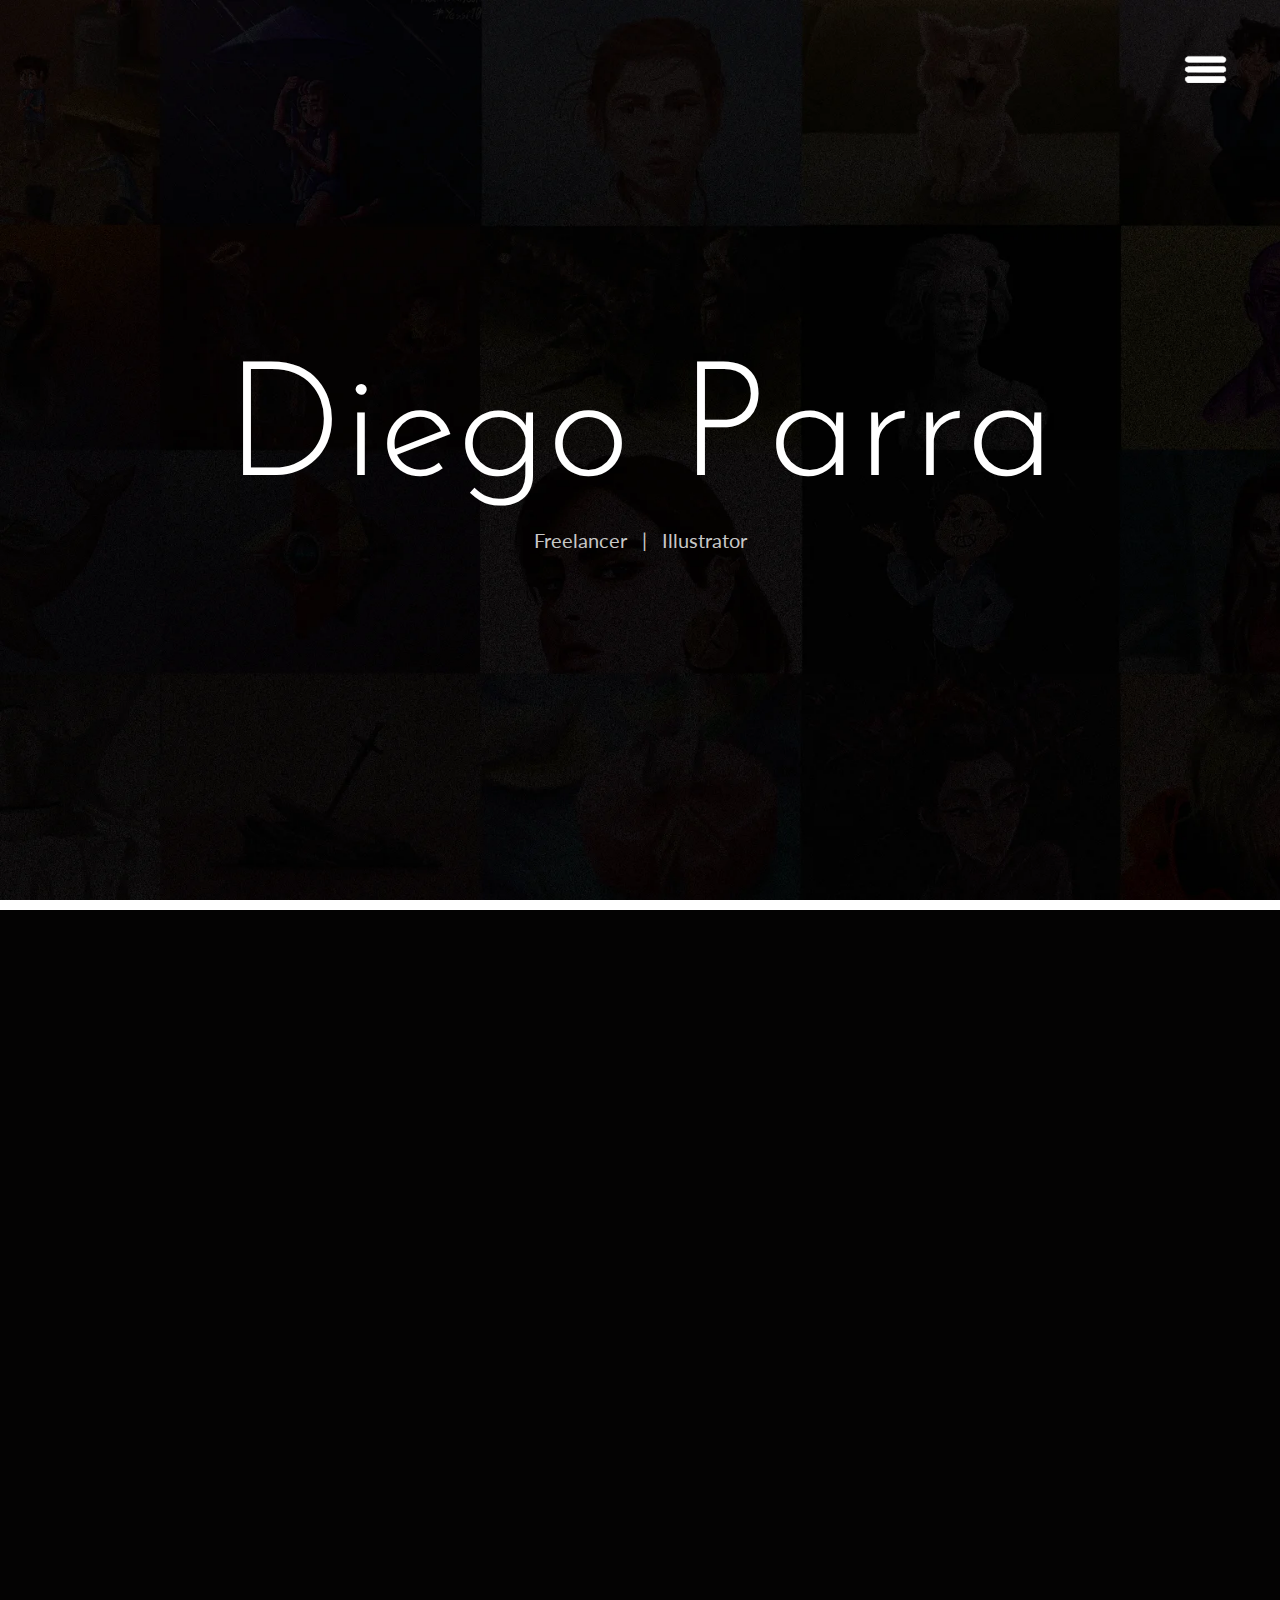
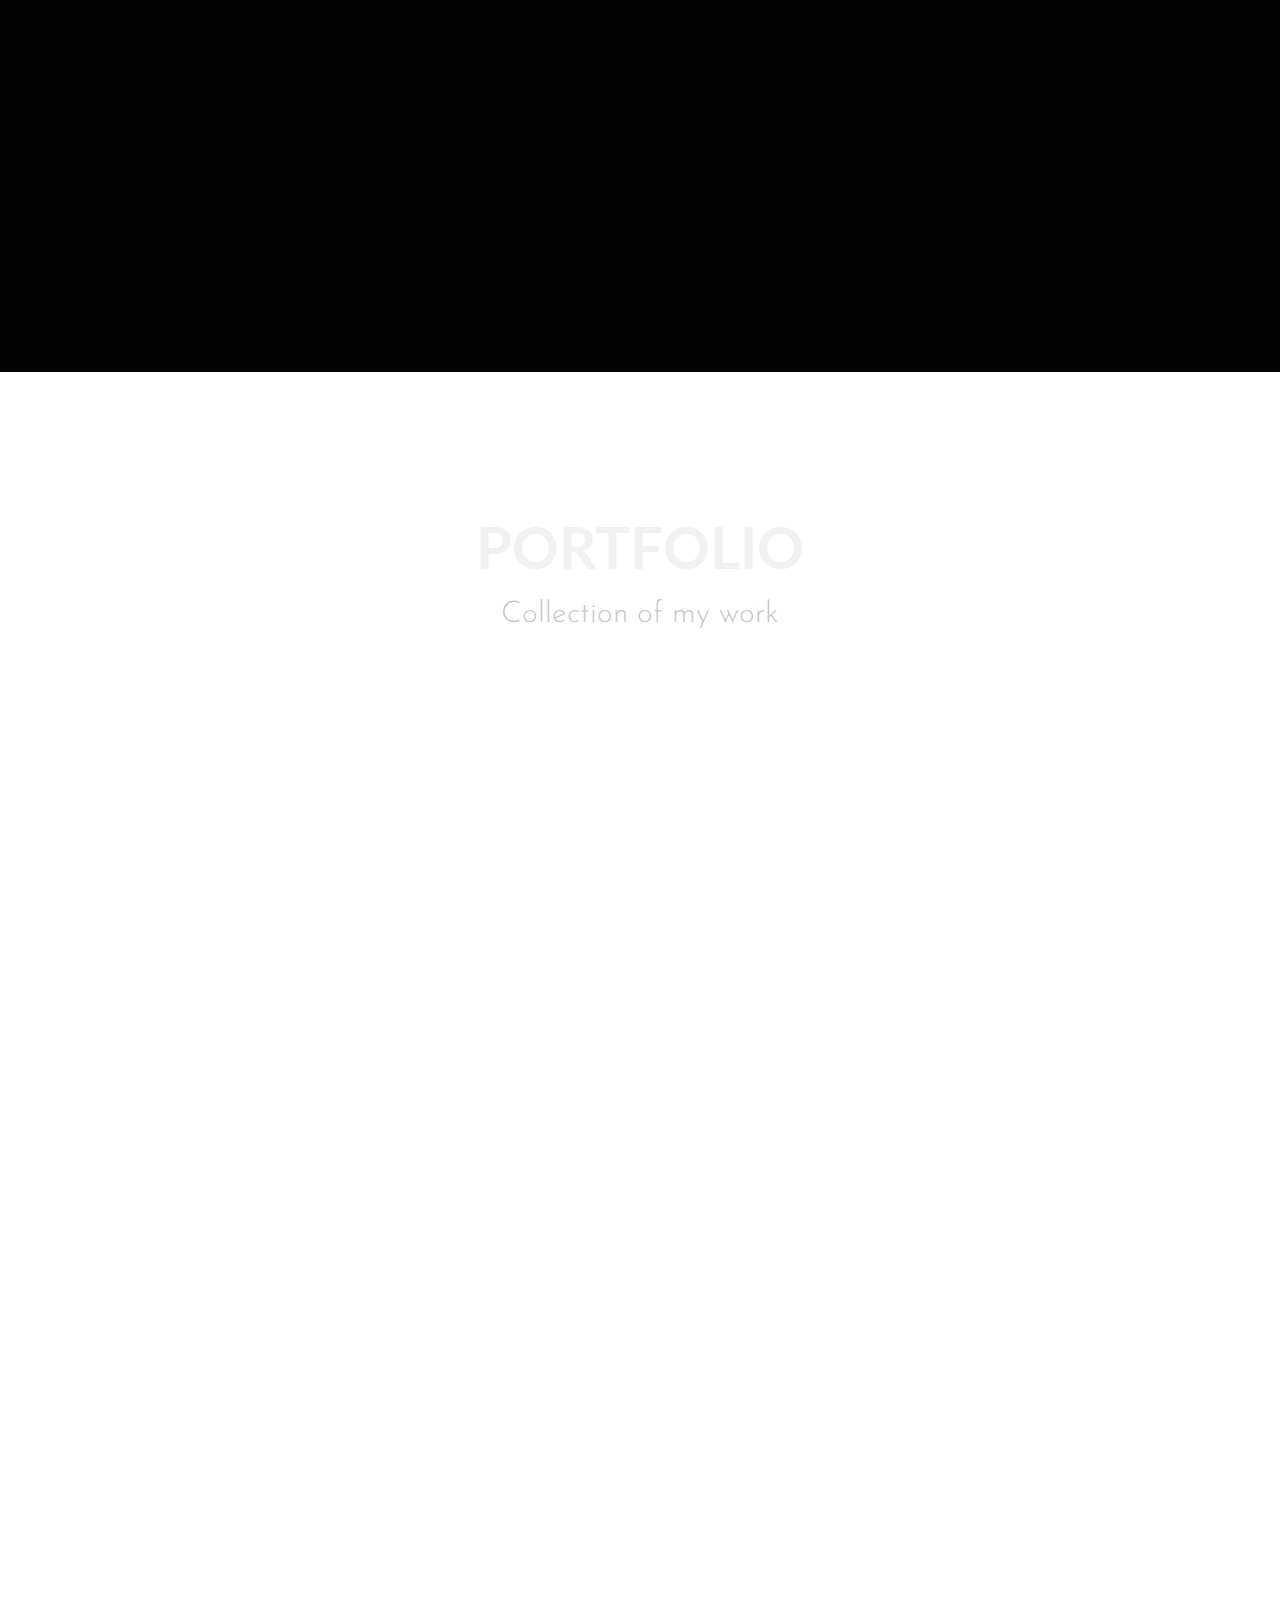
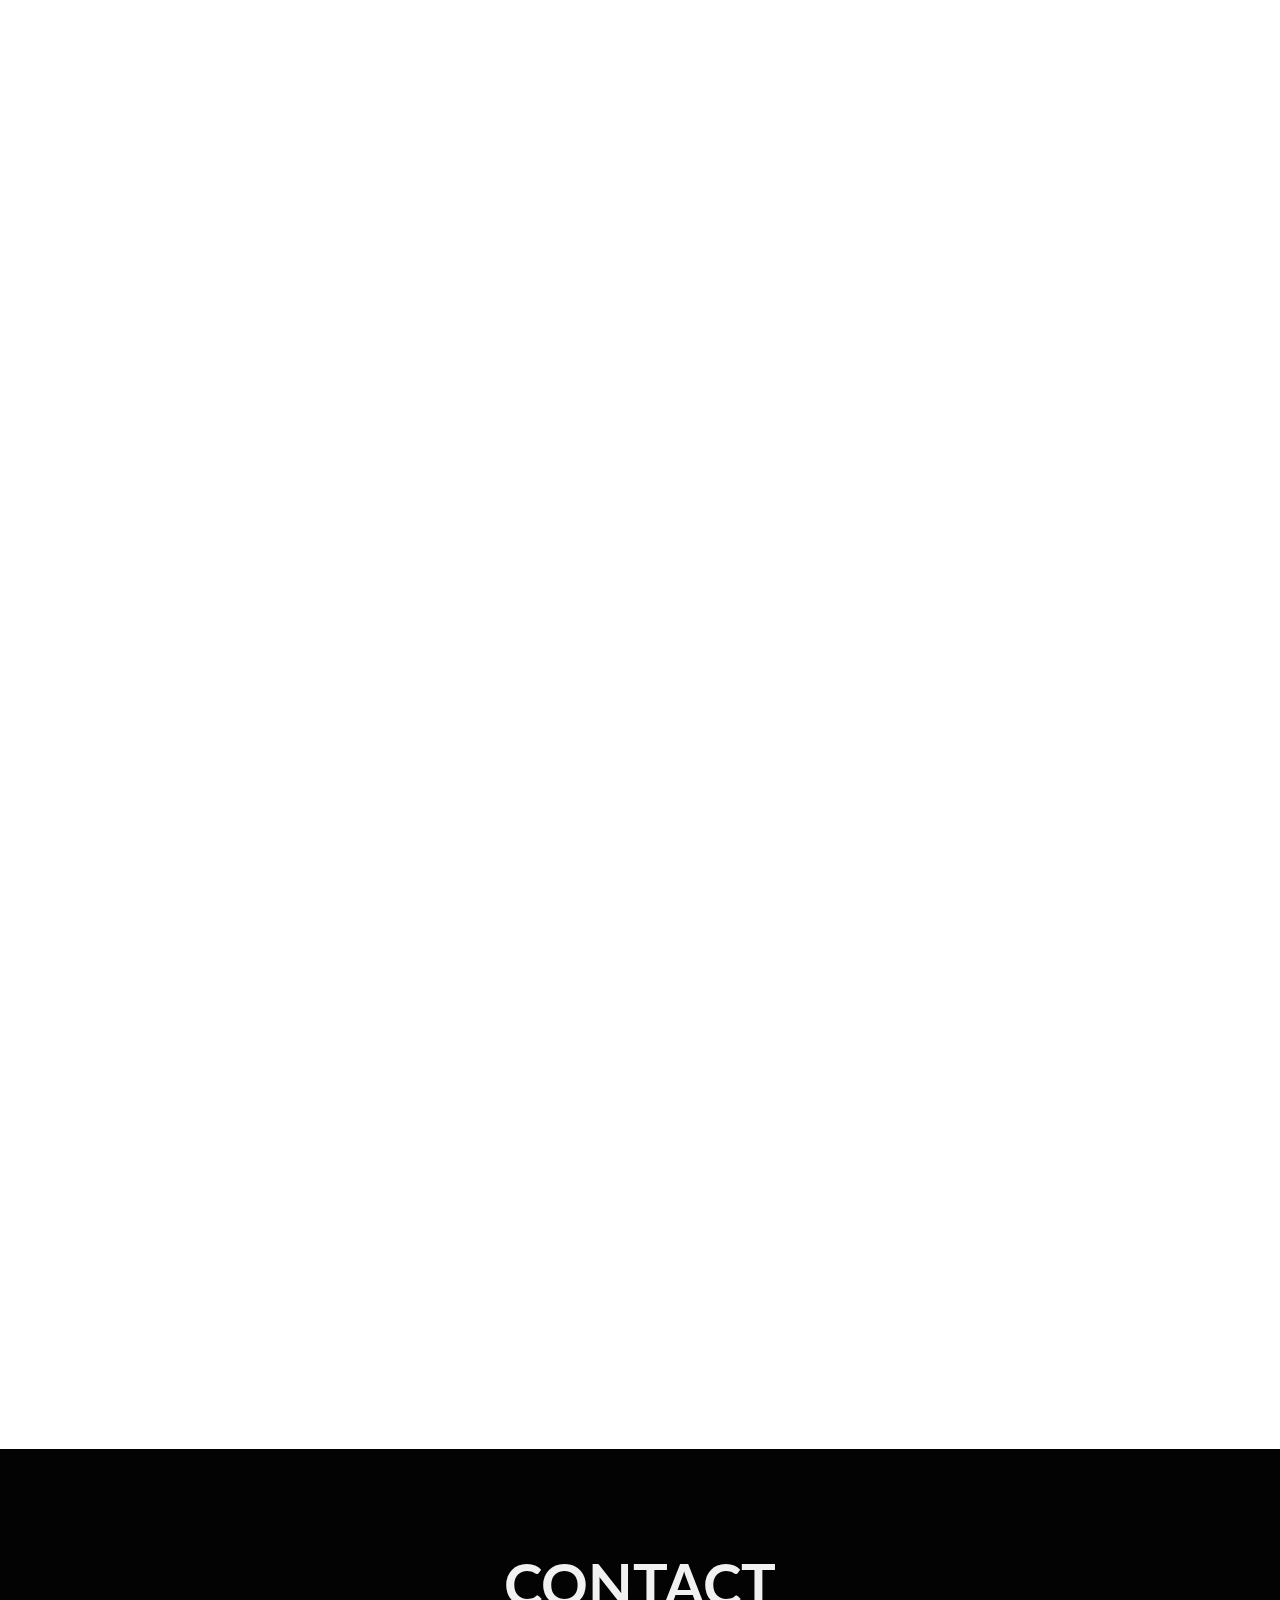
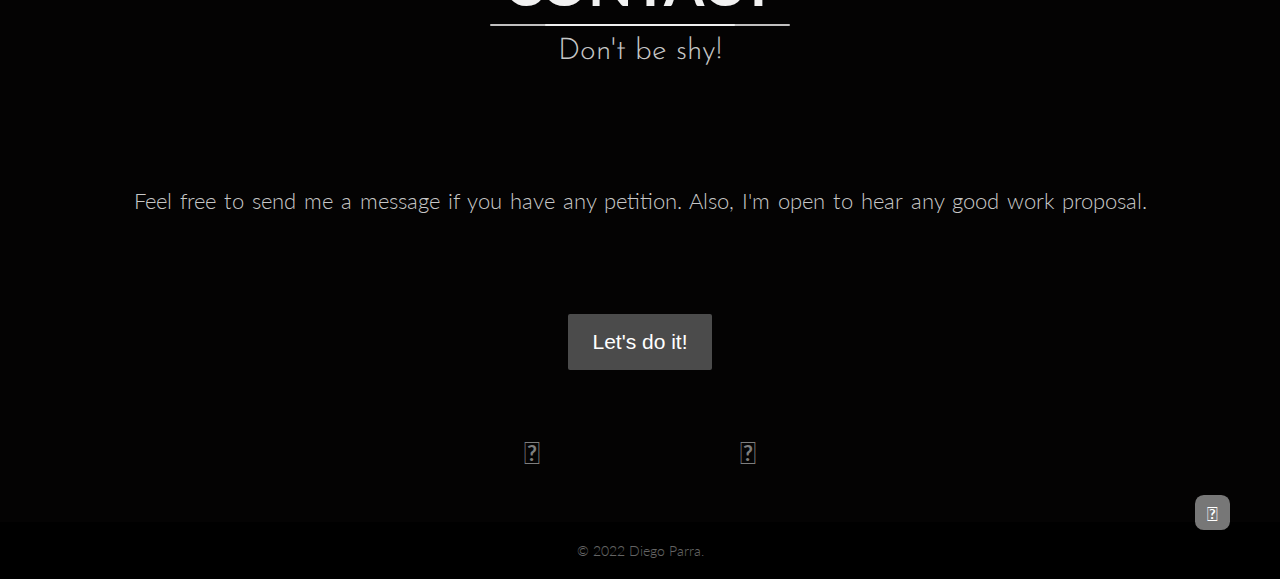
==== index.html @ 2c8634eb "portafolio" ====
<!DOCTYPE html>
<html lang="en" dir="ltr">
  <head>
    <meta charset="utf-8">
    <title>Diego Parra</title>
        <link rel="shortcut icon" href="images/icon.ico">
        <link rel="stylesheet" href="https://unpkg.com/aos@next/dist/aos.css" />
        <link rel="stylesheet" href="https://cdnjs.cloudflare.com/ajax/libs/font-awesome/4.7.0/css/font-awesome.min.css">
        <link rel="stylesheet" href="https://use.fontawesome.com/releases/v5.7.2/css/all.css" integrity="sha384-fnmOCqbTlWIlj8LyTjo7mOUStjsKC4pOpQbqyi7RrhN7udi9RwhKkMHpvLbHG9Sr" crossorigin="anonymous">
        <link href='http://fonts.googleapis.com/css?family=Lato&subset=latin,latin-ext' rel='stylesheet' type='text/css'>
        <link href="https://fonts.googleapis.com/css2?family=Josefin+Sans:wght@300&display=swap" rel="stylesheet" type='text/css'>
        <link rel="stylesheet" href="css/style.css" />
  <body>

    <!-- Navegacion header -->

    <header>
      <div class="ham"></div>
          <nav class="top-nav">
            <ul class="nav-list">
              <li>
                <a href="index.html" class="link_nav">Home</a>
              </li>
              <li>
                <a href="#about" class="link_nav">About Me</a>
              </li>
              <li>
                <a href="#portafolio" class="link_nav">Portfolio</a>
              </li>
              <li>
                <a href="#contacto" class="link_nav">Contact</a>
              </li>
            </ul>
          </nav>

          <div class="landing fadeIn">
            <h1>Diego Parra</h1>
            <h5>Freelancer |  Illustrator <h5>
          </div>

    </header>

    <!-- Termina Header -->
    <!-- Seccion de Quien Soy -->

    <section class="about" id="about">
      <div class="contenedor" data-aos="fade" data-aos-delay="200">
        <div class="img_perf">
          <img src="images/perfil.webp" alt="">
        </div>
        <div class="about_detalles">
          <div class="about_titulo" >
            <h1>About Me</h1>
            <h5>Short Summary...</h5>
          </div>
          <p>
            Hey there! I am a 24 year old Mexico-based 2D illustrator.
          </p>
          <br>
          <p> 
            I have worked on freelance field for the past 3 years. I focus on the development of your product, from start to finish we go along the way to get the best result on your project. 
          </p>
          <br>
          <p>
            I like to spend enough time on my art to give to my clients the best quality work.
          </p>
          <br>
          <p class="pemail">Email: diegoparra_art@outlook.com</p>

          <div class="redes_sociales">
            <ul class="nav-list">
              <li>
                  <a href="https://www.instagram.com/diegoparrart/" target="_blank" class="icon-link">
                    <i class="fab fa-instagram"></i>
                  </a>
                </li>
                <li>
                  <a href="https://www.artstation.com/diegoparra_art" target="_blank" class="icon-link">
                    <i class="fab fa-artstation"></i>
                  </a>
                </li>
                <li>
                  <a href="https://www.linkedin.com/in/diego-parra-linares/" target="_blank" class="icon-link">
                    <i class="fab fa-linkedin"></i>
                  </a>
                </li>
            </ul>
          </div>
        </div>
      </div>
    </section>

    <!-- Termina Seccion de Quien Soy -->
    <!-- Seccion de Proyectos -->

    <section class="portafolio" id="portafolio">
      <div class="contenedor">
        <div class="section_titulo">
          <h1>Portfolio</h1>
          <h5>Collection of my work<h5>
        </div>

        <!-- Bloque "Splash arts" -->

        <div class="portafolio-item" id="splashart">
          <div class="portafolio_descrip margin-right" data-aos="fade-right" data-aos-delay="280">
            <h6>Complex Work</h6>
            <h1>Splash Art<h1>
              <p>
                Detailed illustrations made for different clients to showcase an imaginary scenario where the characters develop.
              </p>
              <a href="splashart.html" class="cta">VIEW MORE...</a>
          </div>
          <div class="portafolio-img" data-aos="fade-left" data-aos-delay="300">
            <div id="zoom-in">
              <img src="images/portafolio_imagen0.webp" alt="">
            </div>
          </div>
        </div>

        <!-- Bloque "Character design" -->

        <div class="portafolio-item" id="characterdesign">
          <div class="portafolio-img margin-right" data-aos="fade-right" data-aos-delay="300">
            <div id="zoom-in">
              <img src="images/portafolio_imagen1.webp" alt="">
            </div>
          </div>
          <div class="portafolio_descrip" data-aos="fade-left" data-aos-delay="300">
            <h6>Bunch of souls</h6>
            <h1>Character Design<h1>
              <p>Original characters who were made over the past time. Different drawing styles and techniques were used to create them.</p>
              <a href="characterdesign.html" class="cta">VIEW MORE...</a>
          </div>
        </div>

        <!-- Bloque "Freelance Commissions" -->

        <div class="portafolio-item" id="freelancecommissions">
          <div class="portafolio_descrip margin-right" data-aos="fade-right" data-aos-delay="280">
            <h6>Unique petitions</h6>
            <h1>Freelance Commissions<h1>
              <p>
                Plenty of my custom illustrations made for my lovely clients. The style and details added of each piece depends of what has been requested by them.
              </p>
              <a href="commissions.html" class="cta">VIEW MORE...</a>
          </div>
          <div class="portafolio-img" data-aos="fade-left" data-aos-delay="300">
            <div id="zoom-in">
              <img src="images/portafolio_imagen3.webp" alt="">
            </div>
          </div>
        </div>

          <!-- Bloque "Visual Development" -->

        <div class="portafolio-item" id="visualdevelopment">
          <div class="portafolio-img margin-right" data-aos="fade-right" data-aos-delay="300">
            <div id="zoom-in">
              <img src="images/portafolio_imagen2.webp" alt="">
            </div>
          </div>
          <div class="portafolio_descrip" data-aos="fade-left" data-aos-delay="300">
            <h6>One image, short story</h6>
            <h1>Visual Development<h1>
              <p>Pieces that convey a little instant from an imaginary world... visual work that tells a story.</p>
              <a href="visualdevelopment.html" class="cta">VIEW MORE...</a>
          </div>
        </div>

        <!-- Bloque "Prop Design" -->

        <div class="portafolio-item" id="propdesign">
          <div class="portafolio_descrip margin-right" data-aos="fade-right" data-aos-delay="280">
            <h6>Special items</h6>
            <h1>Prop Design<h1>
              <p>
                Some of my work in prop field. Different styles for different stories.
              </p>
              <a href="propdesign.html" class="cta">VIEW MORE...</a>
          </div>
          <div class="portafolio-img" data-aos="fade-left" data-aos-delay="300">
            <div id="zoom-in">
              <img src="images/portafolio_imagen4.webp" alt="">
            </div>
          </div>
        </div>

        <!-- Bloque "Art Studies" -->

        <div class="portafolio-item" id="artstudies">
          <div class="portafolio-img margin-right" data-aos="fade-right" data-aos-delay="300">
            <div id="zoom-in">
              <img src="images/portafolio_imagen5.webp" alt="">
            </div>
          </div>
          <div class="portafolio_descrip" data-aos="fade-left" data-aos-delay="300">
            <h6>Learning is key</h6>
            <h1>Art Studies<h1>
              <p>
                Work done to learn techniques, materials and practice skills.
              </p>
              <a href="artstudies.html" class="cta">VIEW MORE...</a>
          </div>
        </div>

      </div>
    </section>

    <!-- Termina Seccion de Proyectos -->
    <!-- Seccion de Contacto -->

    <section class="contacto" id="contacto">
      <div class="contenedor">
        <div class="section_titulo">
          <h1>Contact</h1>
          <h5>Don't be shy!<h5>
        </div>
        <p>
          Feel free to send me a message if you have any petition. Also, I'm open to hear any good work proposal.</p>

        <div class="boton">
          <button id="modalBtn" class="button">Let's do it!</button>

                		<div id="modal" class="modal">
                  		<div class="modal-contenido">
  												<div class="form-content margin_form">
                            <span class="cerrarBtn">&times;</span>
                            <br>
                    				<h1>Let's work together!</h1>
                    					<h3>Send me a message or request</h3>
  															<section id="registry-form">
                               		<form class="form">
                                 		<label for="Nombre">Name* </label>
  															  		<br>
                                	 			<input id="name" name="name" type="text" placeholder="Enter your name..." required />
                                  		<br>
  																		<br>
  																 			<label for="email">E-Mail* </label>
                                  		<br>
                                   			<input id="email" name="email" type="email" placeholder="Enter your e-mail..." required id="email" required/>
                                  		<br>
  																		<br>
  																			<label for="subject">Subject* </label>
                                  		<br>
                                   			<textarea name="subject" id="subject" placeholder="Enter your subject..." cols="10" rows="10"></textarea>
                                  		<br>
                                  		<br>
                                   			<input type="submit" valie="Submit">
                              	</form>
                            </section>
  												</div>
                  			</div>
                			</div>
      </div>
      <div class="redes_sociales">
                  <ul class="nav-list">
                      <li>
                        <a href="https://www.instagram.com/diegoparrart/" target="_blank" class="icon-link">
                          <i class="fab fa-instagram"></i>
                        </a>
                      </li>
                      <li>
                        <a href="https://www.artstation.com/diegoparra_art" target="_blank" class="icon-link">
                          <i class="fab fa-artstation"></i>
                        </a>
                      </li>
                      <li>
                        <a href="https://www.linkedin.com/in/diego-parra-linares/" target="_blank" class="icon-link">
                          <i class="fab fa-linkedin"></i>
                        </a>
                      </li>
                  </ul>
                </div>
                <br>
        </div>
    </section>

    <!-- Termina Seccion Contacto -->
    <!-- Footer -->

    <footer class="copy">
      <div class="btn_up" id="btn_up">
        <i class="fas fa-chevron-up"></i>
      </div>
      <p>&copy; 2022 Diego Parra.<p>
  </footer>

  <!-- Termina Footer -->


  <script src="https://ajax.googleapis.com/ajax/libs/jquery/3.3.1/jquery.min.js"></script>
  <script src="https://unpkg.com/aos@next/dist/aos.js"></script>
  <script src="js/main.js"></script>
  <script src="js/modal.js"></script>

  </body>

</html>
---- css/style.css ----
/*inicio global*/
*{
  margin: 0;
  padding: 0;
  box-sizing: border-box;
}

html{
  font-size: 10px;
  font-family: 'Lato', sans-serif;
  color: #c7c7c7;
}

body{
  width: 100%;
  height: 100%;
  background: url("../images/bg2.webp") no-repeat center fixed;
  background-size: cover;
}

a{
  text-decoration: none;
  color: #070707;
}

p{
  font-size: 1.8rem;
  font-weight: 300;
}

img{
  width: 100%;

}

/*termina global*/
/*inicio contenido reusable*/

.contenedor{
  width: 90%;
  max-width: 120rem;
  height: 100%;
  margin: 0 auto;
  position: relative;
  margin-bottom: 14rem;
  margin-top: 14rem;
}

.section_titulo{
  text-align: center;
  margin-bottom: 12rem;
}

.section_titulo h1{
  color: #f1f1f1;
  font-size: 5.8rem;
  text-transform: uppercase;
  font-weight: bold;
  position: relative;
  margin-bottom: 1.8rem;
  user-select: none;
}

.section_titulo h1:before, .section_titulo h1:after{
  content: '';
  position: absolute;
  bottom: -.8rem;
  left: 50%;
  transform: translateX(-50%);
  background-color: rgba(255, 255, 255, 0.75);
}

.section_titulo h1:before{
  width: 30rem;
  height: 2px;
  border-radius: .7rem;
}

.section_titulo h1:after{
  width: 19rem;
  height: 2px;
  border-radius: .7rem;
}

.section_titulo h5{
  font-size: 3.0rem;
  text-transform: inherit;
  font-family: 'Josefin Sans', sans-serif;
  font-weight: 300;
  position: relative;
  margin-bottom: 1.5rem;
  user-select: none;
}

.margin-right{
  margin-right: 5rem;
}

.margin_form{
  margin-left: 5rem;
  margin-right: 5rem;
}

/*termina contenido reusable*/
/*inicio header*/

header{
  width: 100%;
  height: 100vh;
}

.top-nav{
  width:100%;
  height: 100vh;
  position: fixed;
  top: -100vh;
  z-index: 50;
  background-color: #070707;
  border-bottom-right-radius: 100%;
  border-bottom-left-radius: 100%;
  transition: all 650ms cubic-bezier(1,0,0,1);
}

.nav-list{
  list-style: none;
  width: 100%;
  height:100%;
  display: flex;
  justify-content: center;
  align-items: center;
}

li{
  margin: 0 2rem;
}

.link_nav{
    color: white;
    font-family: 'Josefin Sans', sans-serif;
    font-weight: 300;
    font-size: 5rem;
    padding: 2rem;
    transition: 605ms ease-out;
    transition: all .2s ease-in-out;
}

.link_nav:hover, .nav_link:focus, a{
    color: #9b9b9b;
}

.top-nav.open{
    top: 0;
    border-radius: initial;
}

.ham{
    background: url("../images/ham.png") no-repeat center ;
    position: absolute;
    top: 5rem;
    right: 5rem;
    width: 5rem;
    height: 4rem;
    display: flex;
    cursor: pointer;
    z-index: 1500;
    transition: 605ms ease-out;
    transition: all .2s ease-in-out;
}

.ham:hover{
  transform: scale(1.1);
  opacity: .7;
}

.ham.open{
    transform: rotate(-90deg);
}

.landing{
  position: absolute;
  top: 50%;
  left: 50%;
  transform: translate(-50%, -50%);
  width: 100%;
  text-align: center;
  z-index: 1;
}

.landing h1{
  font-family: 'Josefin Sans', sans-serif;
  font-size: 16rem;
  font-weight: 300;
  color: white;
  padding: 1rem;
  user-select: none;
}

.landing h5{
  font-size: 2rem;
  font-family: 'Lato', sans-serif;
  font-weight: normal;
  line-height: 3rem;
  word-spacing: 10px;
  user-select: none;
}

/*termina header*/
/*inicio Quien Soy*/

.about{
  display: flex;
  background: #040303;
  width: 100%;
  margin-top: 1rem;
  padding-top: 1rem;
  padding-bottom: 1rem;
}

.about .contenedor{
  display: flex;
  align-items: center;
  justify-content: center;
  flex-direction: column;
}

.about_titulo{
    text-align: center;
    text-transform: inherit;
    margin-bottom: 5rem;
    user-select: none;
}

.about_titulo h1{
  font-size: 8rem;
  font-weight: lighter;
  color: white;
  user-select: none;
}

.about_titulo h5{
  font-size: 3rem;
  font-family: 'Josefin Sans', sans-serif;
  font-weight: 300;
  color: white;
  opacity: .8;
  user-select: none;
}

.about_detalles p{
  text-align: center;
  font-size: 2rem;
  line-height: 2.5rem;
  color: #c7c7c7;
  user-select: none;
}

.about .pemail{
  margin: 3rem;
  font-weight: 700;
  user-select: text;
  color: #ffffff;
  word-spacing: 0.4rem;
}

.img_perf{
  flex: 1;
  margin-bottom: 1.2rem;
  width: 300px;
}

.about_detalles{
  flex: 1;
}

.redes_sociales{
  margin-top: 4.4rem;
}

.redes_sociales i{
  font-size: 3rem;
  color: #7e7e7e;
  padding: 3rem;
  transition: color 650ms;
  transition: all .2s ease-in-out;
}

.fa-instagram:hover{
  color: #ffff;
  transform: scale(1.1);
}

.fa-artstation:hover{
  color: #ffff;
  transform: scale(1.1);
}

.fa-linkedin:hover{
  color: #ffff;
  transform: scale(1.1);
}


/*termina Quien Soy*/

/*inicio Proyectos*/

.portafolio-item{
  display: flex;
  align-items: center;
  justify-content: center;
  margin-bottom: 5rem;
  margin-top: 5rem;
}

.portafolio-item:last-child{
  margin-bottom: 0;
}

.portafolio-img{
  flex:1;
}

.portafolio_descrip{
  flex:1;
}

.portafolio_descrip h1{
  color: #d6d6d6;
  font-size: 3rem;
  font-weight: bold;
  margin: 1rem 0;
  user-select: none;
}

.portafolio_descrip h6{
  font-family: 'Josefin Sans', sans-serif;
  font-weight: 300;
  font-size: 1.8rem;
  text-transform: inherit;
  opacity: 0.7;
  user-select: none;
}

.portafolio_descrip .cta{
  display: inline-block;
  margin-top: 2.5rem;
  font-size: 1.5rem;
  text-transform: inherit;
  transition: color 605ms;

  box-shadow: 0 0 0 0 rgba(0, 0, 0, 1);
  border-radius: .3rem;
	transform: scale(1);
	animation: pulse 2s infinite;
  transition: all .2s ease-in-out
}

.portafolio_descrip .cta:hover{
  color: white;
}

.portafolio-img #zoom-in img{
  transform: scale(1);
  transition: 0.3s ease-in-out;
}

.portafolio-img #zoom-in:hover img{
  transform: scale(1.08);
}

/*termina Proyectos*/
/*inicio Contacto*/

.contacto{
  background-color: #040303 ;
  padding-bottom: 3rem;
  height: 100%;
}

.contacto .contenedor{
  padding-top: 10rem;
  margin-bottom: 1rem;
}

.contacto p{
  text-align: center;
  font-size: 2.2rem;
  word-spacing: .2rem;
  margin-top: 2rem;
  color: #c7c7c7;
  user-select: none;
}

/*----------------------------------------------------------------------------*/

.boton{
  display: flex;
  align-items:baseline;
  align-content: center;
  justify-content: center;
  margin-top: 8rem;
}

.button{
  display: flex;
  background-color: #4b4b4b;
  border: none;
  color: white;
  padding: 1.6rem 2.4rem 1.6rem 2.4rem;
  text-align: center;
  text-decoration: none;
  font-size: 2.1rem;
  margin: 2rem 2rem;
  cursor: pointer;
  border-radius: 2px;
  transition: 380ms ease-out;
  animation: pulse 2s infinite;
  transition: all .2s ease-in-out;
}

.button:hover{
  background-color: white;
  color: black;
  animation: none;
}

.ModalBtn{
	display: flex;
	padding-right: 1rem;
	padding-bottom: 1rem;
	align-items:baseline;
	align-content:flex-end;
	justify-content: flex-end;
}

.modal{
 display: none;
 position: fixed;
 z-index:2000;
 left: 0;
 top: 0;
 height: 100%;
 width: 100%;
 overflow: auto;
 background-color: rgb(0, 0, 0, 0.6);
}

.modal-contenido{
  display: flex;
  background-color: #0e0e0e;
  color: #1c1c1c;
  margin: 0 auto;
  margin-top: 7rem;
  width: 50%;
	font-size: 2rem;
  justify-content: center;
  align-items: center;
  padding-top: 3rem;
  padding-bottom: 2rem;
}

.modal-contenido h1{
  font-size: 5rem;
  font-weight: normal;
  text-align: center;
  color: #f2f2f2;
}

.modal-contenido h3{
  font-size: 2.5rem;
  font-family: 'Josefin Sans', sans-serif;
  font-weight: 300;
  text-align: center;
  color: #dedede;
  margin-top: 1.6rem;
}

.modal-contenido label{
  text-align: center;
}


.cerrarBtn{
	color: #b5b4b4;
	float: right;
	font-size: 4rem;
  transition: 605ms ease-out;
}

.cerrarBtn:hover, .cerrarBtn:focus{
	color: #ffff;
	text-decoration: none;
	cursor:pointer;
}

form{
  width: 85%;
  margin: 0 auto;
  padding-bottom: 3rem;
  padding-top: 2rem;
}

form label{
  font-size: 1.5rem;
  color: #dedede;
}

input, select, textarea{
  display: flex;
  width: 100%;
  padding: .5rem;
  font-size: 1.2rem;
  font-family: 'Lato', sans-serif;
  margin-bottom: .2rem;
  border: none;
  outline-color:#efd633;
  outline-width: medium;
  word-spacing: .2rem;
}

input[type="submit"]{
  width: initial;
  background-color: #4b4b4b;
  color: #ffffff;
  font-family: 'Lato', sans-serif;
  font-size: 1.8rem;
  padding: 1rem 2rem;
  cursor: pointer;
  border-radius: .2rem;
  transition: all 650ms;
}

input[type="submit"]:hover{
  color: #000000;
  background-color: #ffffff;
}
/*termina Contacto*/

/*inicio Footer*/

.copy{
  width: 100%;
  text-align: center;
  background-color: #000000;
  padding: 2rem 0;
  position: relative;
}

.btn_up{
  position: absolute;
  width: 3.5rem;
  height: 3.5rem;
  background-color: #777777;
  top: -2.7rem;
  right: 5rem;
  border-radius: 25%;
  display: flex;
  cursor: pointer;

  box-shadow: 0 0 0 0 rgba(0, 0, 0, 1);
	transform: scale(1);
	animation: pulse 2s infinite;
  transition: all .2s ease-in-out;
}

.btn_up:hover{
  animation: none;
  background-color: #ffffff;

}

.btn_up i{
  color: #ffffff;
  font-size: 2rem;
  margin:  auto;
  margin-top: .6rem;
}

.btn_up i:hover{
  color: #000000;
}

.copy p{
  font-size: 1.4rem;
  opacity: .5;
}

/*termina Footer*/
/*Comienza Animacionesr*/

@-webkit-keyframes pulse {
  0% {
    -webkit-box-shadow: 0 0 0 0 rgba(224,224,224, 0.4);
  }
  70% {
      -webkit-box-shadow: 0 0 0 10px rgba(224,224,224, 0);
  }
  100% {
      -webkit-box-shadow: 0 0 0 0 rgba(224,224,224, 0);
  }
}
@keyframes pulse {
  0% {
    -moz-box-shadow: 0 0 0 0 rgba(224,224,224, 0.4);
    box-shadow: 0 0 0 0 rgba(229,224,224, 0.4);
  }
  70% {
      -moz-box-shadow: 0 0 0 10px rgba(224,224,224, 0);
      box-shadow: 0 0 0 10px rgba(224,224,224, 0);
  }
  100% {
      -moz-box-shadow: 0 0 0 0 rgba(224,224,224, 0);
      box-shadow: 0 0 0 0 rgba(224,224,224, 0);
  }
}

.fadeInDown{
  animation-duration: .7s;
  animation-fill-mode: both;
  animation-name: fadeInDown;
  -webkit-animation-duration: .7s;
  -webkit-animation-fill-mode: both;
  -webkit-animation-name: fadeInDown;
}

@keyframes fadeInDown{
  from{
    opacity: 0;
    transform: translate3d(0, -100%, 0);
    -webkit-transform: translate3d(0, -100%, 0);
  }
  to{
    opacity: 1;
    transform: translate3d(0, 0% ,0);
    -webkit-transform: translate3d(0, 0%, 0);
  }
}

.fadeIn{
  animation-duration: 3s;
  animation-fill-mode: both;
  animation-name: fadeIn;
  -webkit-animation-duration: 3s;
  -webkit-animation-fill-mode: both;
  -webkit-animation-name: fadeIn;
}

@keyframes fadeIn{
  from{
    opacity: 0;
  }
  to{
    opacity: 1;
  }
}

/*termina Animaciones*/

/*----------------inicio Galerìas de Pàginas--------------------*/

/*inicio Character Design*/

.back-text a{
  cursor: pointer;
}

.back-text h1:hover{
  color: rgb(219, 219, 219);
}

.body-gallery {
  width:100%;
  height: 100vh;
  display: flex;
}

.contenedor_page{
  width: 100%;
  max-width:120rem;
  margin: auto;
  padding: 0 1.5rem;
  margin-top: 5rem;
  padding-bottom: 2rem;
}

.text-titulo-header{
  text-align: center;
  justify-content: center;
  align-items: center;
  margin: 6rem;
}

.text-titulo-page{
  text-align: center;
  justify-content: center;
  align-items: center;
  margin: 10rem;
  margin-top: 12rem;
}

.text-titulo-header h1{
  font-family: 'Josefin Sans', sans-serif;
  font-size: 12rem;
  font-weight: 300;
  color: white;
  padding: 1rem;
  user-select: none;
}

.text-titulo-header h5{
  font-size: 1.8rem;
  font-family: 'Lato', sans-serif;
  font-weight: normal;
  line-height: 3rem;
  word-spacing: 10px;
  user-select: none;
}

.redes_sociales_page{
  margin-top: 4.4rem;
}

.redes_sociales_page i{
  font-size: 3rem;
  color: #7e7e7e;
  padding: 3rem;
  transition: color 650ms;
  transition: all .2s ease-in-out;
}

.text-titulo-page h3{
  font-size: 5.5rem;
  font-family: 'Josefin Sans', sans-serif;
  font-weight: 300;
  line-height: 3rem;
  user-select: none;
}

.image-gallery{
  display: grid;
  grid-template-columns: 1fr 1fr 1fr 1fr;
  grid-template-rows: auto;
  grid-gap: 1.5rem;
  grid-template-areas:
      'img-1 img-2 img-3 img-3'
      'img-1 img-4 img-4 img-5'
      'img-6 img-7 img-9 img-5'
      'img-6 img-7 img-10 img-10'
      'img-8 img-8 img-11 img-12'
      'img-13 img-14 img-15 img-15'
      'img-13 img-16 img-16 img-17'
      'img-18 img-19 img-20 img-17'
      'img-18 img-19 img-21 img-21'
      'img-22 img-22 img-23 img-24';
}

.image-gallery a{
  width: 100%;
  height: 25rem;
  background-position: center;
  background-repeat: no-repeat;
  background-size: cover;
  position: relative;
  display: flex;
  align-items: center;
  justify-content: center;
  text-decoration: none;
}

.image-gallery a i{
  color: rgba(255, 255, 255, 0.6);
  font-size: 2.5rem;
  position: relative;
  z-index: 100;
  padding: 1rem 3rem;
  border: 2px solid rgba(255, 255, 255, 0.6);
  border-radius: .3rem;
  opacity: 0;
  transition: opacity .5s;
}

.image-gallery a::before{
  content: '';
  position: absolute;
  width: 100%;
  height: 100%;
  top: 0;
  left: 0;
  background-color: rgba(0 ,0 ,0 , .7);
  opacity: 0;
  transition: opacity .5s;
}

.image-gallery a:hover i, .image-gallery a:hover::before{
  opacity: 1;
}

.img-1{
  grid-area: img-1;
  min-height: 51.5rem;
  background-image: url("../images/char/img_char1.webp");
}

.img-2{
  grid-area: img-2;
  background-image: url("../images/char/img_char2.webp");
}

.img-3{
  grid-area: img-3;
  background-image: url("../images/char/img_char3.webp");
}

.img-4{
  grid-area: img-4;
  background-image: url("../images/char/img_char4.webp");
}

.img-5{
  grid-area: img-5;
  min-height: 51.5rem;
  background-image: url("../images/char/img_char5.webp");
}

.img-6{
  grid-area: img-6;
  min-height: 51.5rem;
  background-image: url("../images/char/img_char6.webp");
}

.img-7{
  grid-area: img-7;
  min-height: 51.5rem;
  background-image: url("../images/char/img_char7.webp");
}

.img-8{
  grid-area: img-8;
  background-image: url("../images/char/img_char8.webp");
}

.img-9{
  grid-area: img-9;
  background-image: url("../images/char/img_char9.webp");
}

.img-10{
  grid-area: img-10;
  background-image: url("../images/char/img_char10.webp");
}

.img-11{
  grid-area: img-11;
  background-image: url("../images/char/img_char11.webp");
}

.img-12{
  grid-area: img-12;
  background-image: url("../images/char/img_char12.webp");
}

.img-13{
  grid-area: img-13;
  min-height: 51.5rem;
  background-image: url("../images/char/img_char13.webp");
}

.img-14{
  grid-area: img-14;
  background-image: url("../images/char/img_char14.webp");
}

.img-15{
  grid-area: img-15;
  background-image: url("../images/char/img_char15.webp");
}

.img-16{
  grid-area: img-16;
  background-image: url("../images/char/img_char16.webp");
}

.img-17{
  grid-area: img-17;
  min-height: 51.5rem;
  background-image: url("../images/char/img_char17.webp");
}

.img-18{
  grid-area: img-18;
  min-height: 51.5rem;
  background-image: url("../images/char/img_char18.webp");
}

.img-19{
  grid-area: img-19;
  min-height: 51.5rem;
  background-image: url("../images/char/img_char19.webp");
}

.img-20{
  grid-area: img-20;
  background-image: url("../images/char/img_char20.webp");
}

.img-21{
  grid-area: img-21;
  background-image: url("../images/char/img_char21.webp");
}

.img-22{
  grid-area: img-22;
  background-image: url("../images/char/img_char22.webp");
}

.img-23{
  grid-area: img-23;
  background-image: url("../images/char/img_char23.webp");
}

.img-24{
  grid-area: img-24;
  background-image: url("../images/char/img_char24.webp");
}

.back-btn{
  text-align: center;
  justify-content: center;
  align-items: center;
  margin: 10rem;
}

.back-btn a{
  font-size: 2.2rem;
  cursor: pointer;
}

.back-btn i{
  font-size: 1.9rem;
  margin-right: .4rem;
}

.back-btn a i{
  transition: color 650ms;
  transition: all .2s ease-in-out;
}

.back-btn a:hover{
  color: #ffff;
}

.back-btn i:hover{
  color: #ffff;
}

/*Termina Character Design /*
/*Inicia Commissions*/

.back-text-com a{
  cursor: pointer;
}

.back-text-com h1:hover{
  color: rgb(219, 219, 219);
}

.body-gallery-commissions {
  width:100%;
  height: 100vh;
  display: flex;
}

.contenedor_page-commissions{
  width: 100%;
  max-width:120rem;
  margin: auto;
  padding: 0 1.5rem;
  margin-top: 5rem;
  padding-bottom: 2rem;
}

.text-titulo-header-commissions{
  text-align: center;
  justify-content: center;
  align-items: center;
  margin: 6rem;
}

.text-titulo-page-commissions{
  text-align: center;
  justify-content: center;
  align-items: center;
  margin: 10rem;
  margin-top: 12rem;
}

.text-titulo-header-commissions h1{
  font-family: 'Josefin Sans', sans-serif;
  font-size: 12rem;
  font-weight: 300;
  color: white;
  padding: 1rem;
  user-select: none;
}

.text-titulo-header-commissions h5{
  font-size: 1.8rem;
  font-family: 'Lato', sans-serif;
  font-weight: normal;
  line-height: 3rem;
  word-spacing: 10px;
  user-select: none;
}

.redes_sociales_page-commissions{
  margin-top: 4.4rem;
}

.redes_sociales_page-commissions i{
  font-size: 3rem;
  color: #7e7e7e;
  padding: 3rem;
  transition: color 650ms;
  transition: all .2s ease-in-out;
}

.text-titulo-page-commissions h3{
  font-size: 5.5rem;
  font-family: 'Josefin Sans', sans-serif;
  font-weight: 300;
  line-height: 3rem;
  user-select: none;
}

.image-gallery-commissions{
  display: grid;
  grid-template-columns: 1fr 1fr 1fr 1fr;
  grid-template-rows: auto;
  grid-gap: 1.5rem;
  grid-template-areas:
      'img-1-commissions img-2-commissions img-3-commissions img-3-commissions'
      'img-1-commissions img-4-commissions img-4-commissions img-5-commissions'
      'img-6-commissions img-7-commissions img-10-commissions img-5-commissions'
      'img-6-commissions img-7-commissions img-9-commissions img-9-commissions'
      'img-11-commissions img-12-commissions img-8-commissions img-8-commissions';
}

.image-gallery-commissions a{
  width: 100%;
  height: 25rem;
  background-position: center;
  background-repeat: no-repeat;
  background-size: cover;
  position: relative;
  display: flex;
  align-items: center;
  justify-content: center;
  text-decoration: none;
}

.image-gallery-commissions a i{
  color: rgba(255, 255, 255, 0.6);
  font-size: 2.5rem;
  position: relative;
  z-index: 100;
  padding: 1rem 3rem;
  border: 2px solid rgba(255, 255, 255, 0.6);
  border-radius: .3rem;
  opacity: 0;
  transition: opacity .5s;
}

.image-gallery-commissions a::before{
  content: '';
  position: absolute;
  width: 100%;
  height: 100%;
  top: 0;
  left: 0;
  background-color: rgba(0 ,0 ,0 , .7);
  opacity: 0;
  transition: opacity .5s;
}

.image-gallery-commissions a:hover i, .image-gallery-commissions a:hover::before{
  opacity: 1;
}

.img-1-commissions{
  grid-area: img-1-commissions;
  min-height: 51.5rem;
  background-image: url("../images/com/img_com1.webp");
}

.img-2-commissions{
  grid-area: img-2-commissions;
  background-image: url("../images/com/img_com2.webp");
}

.img-3-commissions{
  grid-area: img-3-commissions;
  background-image: url("../images/com/img_com3.webp");
}

.img-4-commissions{
  grid-area: img-4-commissions;
  background-image: url("../images/com/img_com4.webp");
}

.img-5-commissions{
  grid-area: img-5-commissions;
  min-height: 51.5rem;
  background-image: url("../images/com/img_com5.webp");
}

.img-6-commissions{
  grid-area: img-6-commissions;
  min-height: 51.5rem;
  background-image: url("../images/com/img_com6.webp");
}

.img-7-commissions{
  grid-area: img-7-commissions;
  min-height: 51.5rem;
  background-image: url("../images/com/img_com7.webp");
}

.img-8-commissions{
  grid-area: img-8-commissions;
  background-image: url("../images/com/img_com8.webp");
}

.img-9-commissions{
  grid-area: img-9-commissions;
  background-image: url("../images/com/img_com9.webp");
}

.img-10-commissions{
  grid-area: img-10-commissions;
  background-image: url("../images/com/img_com10.webp");
}

.img-11-commissions{
  grid-area: img-11-commissions;
  background-image: url("../images/com/img_com11.webp");
}

.img-12-commissions{
  grid-area: img-12-commissions;
  background-image: url("../images/com/img_com12.webp");
}

.back-btn-commissions{
  text-align: center;
  justify-content: center;
  align-items: center;
  margin: 10rem;
}

.back-btn-commissions a{
  font-size: 2.2rem;
  cursor: pointer;
}

.back-btn-commissions i{
  font-size: 1.9rem;
  margin-right: .4rem;
}

.back-btn-commissions a i{
  transition: color 650ms;
  transition: all .2s ease-in-out;
}

.back-btn-commissions a:hover{
  color: #ffff;
}

.back-btn-commissions i:hover{
  color: #ffff;
}

/*Termina Commissions*/
/*Inicio pagina Splash Art*/

.back-text-splash a{
  cursor: pointer;
}

.back-text-splash h1:hover{
  color: rgb(219, 219, 219);
}

.body-gallery-splash {
  width:100%;
  height: 100vh;
  display: flex;
}

.contenedor_page-splash{
  width: 100%;
  max-width:120rem;
  margin: auto;
  padding: 0 1.5rem;
  margin-top: 5rem;
  padding-bottom: 2rem;
}

.text-titulo-header-splash{
  text-align: center;
  justify-content: center;
  align-items: center;
  margin: 6rem;
}

.text-titulo-page-splash{
  text-align: center;
  justify-content: center;
  align-items: center;
  margin: 10rem;
  margin-top: 12rem;
}

.text-titulo-header-splash h1{
  font-family: 'Josefin Sans', sans-serif;
  font-size: 12rem;
  font-weight: 300;
  color: white;
  padding: 1rem;
  user-select: none;
}

.text-titulo-header-splash h5{
  font-size: 1.8rem;
  font-family: 'Lato', sans-serif;
  font-weight: normal;
  line-height: 3rem;
  word-spacing: 10px;
  user-select: none;
}

.redes_sociales_page-splash{
  margin-top: 4.4rem;
}

.redes_sociales_page-splash i{
  font-size: 3rem;
  color: #7e7e7e;
  padding: 3rem;
  transition: color 650ms;
  transition: all .2s ease-in-out;
}

.text-titulo-page-splash h3{
  font-size: 5.5rem;
  font-family: 'Josefin Sans', sans-serif;
  font-weight: 300;
  line-height: 3rem;
  user-select: none;
}

.image-gallery-splash{
  display: grid;
  grid-template-columns: 1fr 1fr 1fr 1fr;
  grid-template-rows: auto;
  grid-gap: 1.5rem;
  grid-template-areas:
      'img-1-splash img-2-splash img-2-splash img-5-splash'
      'img-1-splash img-4-splash img-3-splash img-5-splash'
      'img-6-splash img-10-splash img-10-splash img-7-splash'
      'img-6-splash img-9-splash img-8-splash img-7-splash'
      'img-11-splash img-12-splash img-12-splash img-13-splash'
      'img-11-splash img-14-splash img-15-splash img-13-splash'
      'img-16-splash img-17-splash img-18-splash img-20-splash'
      'img-16-splash img-19-splash img-19-splash img-20-splash'
      'img-21-splash img-22-splash img-23-splash img-25-splash'
      'img-21-splash img-24-splash img-24-splash img-25-splash';
}

.image-gallery-splash a{
  width: 100%;
  height: 25rem;
  background-position: center;
  background-repeat: no-repeat;
  background-size: cover;
  position: relative;
  display: flex;
  align-items: center;
  justify-content: center;
  text-decoration: none;
}

.image-gallery-splash a i{
  color: rgba(255, 255, 255, 0.6);
  font-size: 2.5rem;
  position: relative;
  z-index: 100;
  padding: 1rem 3rem;
  border: 2px solid rgba(255, 255, 255, 0.6);
  border-radius: .3rem;
  opacity: 0;
  transition: opacity .5s;
}

.image-gallery-splash a::before{
  content: '';
  position: absolute;
  width: 100%;
  height: 100%;
  top: 0;
  left: 0;
  background-color: rgba(0 ,0 ,0 , .7);
  opacity: 0;
  transition: opacity .5s;
}

.image-gallery-splash a:hover i, .image-gallery-splash a:hover::before{
  opacity: 1;
}

.img-1-splash{
  grid-area: img-1-splash;
  min-height: 51.5rem;
  background-image: url("../images/splash/img_spl1.webp");
}

.img-2-splash{
  grid-area: img-2-splash;
  background-image: url("../images/splash/img_spl2.webp");
}

.img-3-splash{
  grid-area: img-3-splash;
  background-image: url("../images/splash/img_spl3.webp");
}

.img-4-splash{
  grid-area: img-4-splash;
  background-image: url("../images/splash/img_spl4.webp");
}

.img-5-splash{
  grid-area: img-5-splash;
  min-height: 51.5rem;
  background-image: url("../images/splash/img_spl5.webp");
}

.img-6-splash{
  grid-area: img-6-splash;
  min-height: 51.5rem;
  background-image: url("../images/splash/img_spl6.webp");
}

.img-7-splash{
  grid-area: img-7-splash;
  min-height: 51.5rem;
  background-image: url("../images/splash/img_spl7.webp");
}

.img-8-splash{
  grid-area: img-8-splash;
  background-image: url("../images/splash/img_spl8.webp");
}

.img-9-splash{
  grid-area: img-9-splash;
  background-image: url("../images/splash/img_spl9.webp");
}

.img-10-splash{
  grid-area: img-10-splash;
  background-image: url("../images/splash/img_spl10.webp");
}

.img-11-splash{
  grid-area: img-11-splash;
  min-height: 51.5rem;
  background-image: url("../images/splash/img_spl11.webp");
}

.img-12-splash{
  grid-area: img-12-splash;
  background-image: url("../images/splash/img_spl12.webp");
}

.img-13-splash{
  grid-area: img-13-splash;
  min-height: 51.5rem;
  background-image: url("../images/splash/img_spl13.webp");
}

.img-14-splash{
  grid-area: img-14-splash;
  background-image: url("../images/splash/img_spl14.webp");
}

.img-15-splash{
  grid-area: img-15-splash;
  background-image: url("../images/splash/img_spl15.webp");
}

.img-16-splash{
  grid-area: img-16-splash;
  min-height: 51.5rem;
  background-image: url("../images/splash/img_spl16.webp");
}

.img-17-splash{
  grid-area: img-17-splash;
  background-image: url("../images/splash/img_spl17.webp");
}

.img-18-splash{
  grid-area: img-18-splash;
  background-image: url("../images/splash/img_spl18.webp");
}

.img-19-splash{
  grid-area: img-19-splash;
  background-image: url("../images/splash/img_spl19.webp");
}

.img-20-splash{
  grid-area: img-20-splash;
  min-height: 51.5rem;
  background-image: url("../images/splash/img_spl20.webp");
}

.img-21-splash{
  grid-area: img-21-splash;
  min-height: 51.5rem;
  background-image: url("../images/splash/img_spl21.webp");
}

.img-22-splash{
  grid-area: img-22-splash;
  background-image: url("../images/splash/img_spl22.webp");
}

.img-23-splash{
  grid-area: img-23-splash;
  background-image: url("../images/splash/img_spl23.webp");
}

.img-24-splash{
  grid-area: img-24-splash;
  background-image: url("../images/splash/img_spl24.webp");
}

.img-25-splash{
  grid-area: img-25-splash;
  min-height: 51.5rem;
  background-image: url("../images/splash/img_spl25.webp");
}

.back-btn-splash{
  text-align: center;
  justify-content: center;
  align-items: center;
  margin: 10rem;
}

.back-btn-splash a{
  font-size: 2.2rem;
  cursor: pointer;
}

.back-btn-splash i{
  font-size: 1.9rem;
  margin-right: .4rem;
}

.back-btn-splash a i{
  transition: color 650ms;
  transition: all .2s ease-in-out;
}

.back-btn-splash a:hover{
  color: #ffff;
}

.back-btn-splash i:hover{
  color: #ffff;
}

/*Termina Splash Art*/
/*Inicio pagina Visual Development*/

.back-text-visdev a{
  cursor: pointer;
}

.back-text-visdev h1:hover{
  color: rgb(219, 219, 219);
}

.body-gallery-visdev{
  width:100%;
  height: 100vh;
  display: flex;
}

.contenedor_page-visdev{
  width: 100%;
  max-width:120rem;
  margin: auto;
  padding: 0 1.5rem;
  margin-top: 5rem;
  padding-bottom: 2rem;
}

.text-titulo-header-visdev{
  text-align: center;
  justify-content: center;
  align-items: center;
  margin: 6rem;
}

.text-titulo-page-visdev{
  text-align: center;
  justify-content: center;
  align-items: center;
  margin: 10rem;
  margin-top: 12rem;
}

.text-titulo-header-visdev h1{
  font-family: 'Josefin Sans', sans-serif;
  font-size: 12rem;
  font-weight: 300;
  color: white;
  padding: 1rem;
  user-select: none;
}

.text-titulo-header-visdev h5{
  font-size: 1.8rem;
  font-family: 'Lato', sans-serif;
  font-weight: normal;
  line-height: 3rem;
  word-spacing: 10px;
  user-select: none;
}

.redes_sociales_page-visdev{
  margin-top: 4.4rem;
}

.redes_sociales_page-visdev i{
  font-size: 3rem;
  color: #7e7e7e;
  padding: 3rem;
  transition: color 650ms;
  transition: all .2s ease-in-out;
}

.text-titulo-page-visdev h3{
  font-size: 5.5rem;
  font-family: 'Josefin Sans', sans-serif;
  font-weight: 300;
  line-height: 3rem;
  user-select: none;
}

.image-gallery-visdev{
  display: grid;
  grid-template-columns: 1fr 1fr 1fr 1fr;
  grid-template-rows: auto;
  grid-gap: 1.5rem;
  grid-template-areas:
      'img-1-visdev img-2-visdev img-2-visdev img-3-visdev'
      'img-1-visdev img-2-visdev img-2-visdev img-3-visdev'
      'img-4-visdev img-4-visdev img-5-visdev img-5-visdev'
      'img-4-visdev img-4-visdev img-10-visdev img-10-visdev'
      'img-6-visdev img-6-visdev img-7-visdev img-7-visdev'
      'img-8-visdev img-8-visdev img-7-visdev img-7-visdev'
      'img-13-visdev img-16-visdev img-16-visdev img-17-visdev'
      'img-13-visdev img-16-visdev img-16-visdev img-17-visdev'
      'img-9-visdev img-12-visdev img-11-visdev img-18-visdev'
      'img-9-visdev img-14-visdev img-15-visdev img-18-visdev';
}

.image-gallery-visdev a{
  width: 100%;
  height: 25rem;
  background-position: center;
  background-repeat: no-repeat;
  background-size: cover;
  position: relative;
  display: flex;
  align-items: center;
  justify-content: center;
  text-decoration: none;
}

.image-gallery-visdev a i{
  color: rgba(255, 255, 255, 0.6);
  font-size: 2.5rem;
  position: relative;
  z-index: 100;
  padding: 1rem 3rem;
  border: 2px solid rgba(255, 255, 255, 0.6);
  border-radius: .3rem;
  opacity: 0;
  transition: opacity .5s;
}

.image-gallery-visdev a::before{
  content: '';
  position: absolute;
  width: 100%;
  height: 100%;
  top: 0;
  left: 0;
  background-color: rgba(0 ,0 ,0 , .7);
  opacity: 0;
  transition: opacity .5s;
}

.image-gallery-visdev a:hover i, .image-gallery-visdev a:hover::before{
  opacity: 1;
}

.img-1-visdev{
  grid-area: img-1-visdev;
  min-height: 51.5rem;
  background-image: url("../images/visdev/img_visdev1.webp");
}

.img-2-visdev{
  grid-area: img-2-visdev;
  min-height: 51.5rem;
  background-image: url("../images/visdev/img_visdev2.webp");
}

.img-3-visdev{
  grid-area: img-3-visdev;
  min-height: 51.5rem;
  background-image: url("../images/visdev/img_visdev3.webp");
}

.img-4-visdev{
  grid-area: img-4-visdev;
  min-height: 51.5rem;
  background-image: url("../images/visdev/img_visdev4.webp");
}

.img-5-visdev{
  grid-area: img-5-visdev;
  background-image: url("../images/visdev/img_visdev5.webp");
}

.img-6-visdev{
  grid-area: img-6-visdev;
  background-image: url("../images/visdev/img_visdev6.webp");
}

.img-7-visdev{
  grid-area: img-7-visdev;
  min-height: 51.5rem;
  background-image: url("../images/visdev/img_visdev7.webp");
}

.img-8-visdev{
  grid-area: img-8-visdev;
  background-image: url("../images/visdev/img_visdev8.webp");
}

.img-9-visdev{
  grid-area: img-9-visdev;
  min-height: 51.5rem;
  background-image: url("../images/visdev/img_visdev9.webp");
}

.img-10-visdev{
  grid-area: img-10-visdev;
  background-image: url("../images/visdev/img_visdev10.webp");
}

.img-11-visdev{
  grid-area: img-11-visdev;
  background-image: url("../images/visdev/img_visdev11.webp");
}

.img-12-visdev{
  grid-area: img-12-visdev;
  background-image: url("../images/visdev/img_visdev12.webp");
}

.img-13-visdev{
  grid-area: img-13-visdev;
  min-height: 51.5rem;
  background-image: url("../images/visdev/img_visdev13.webp");
}

.img-14-visdev{
  grid-area: img-14-visdev;
  background-image: url("../images/visdev/img_visdev14.webp");
}

.img-15-visdev{
  grid-area: img-15-visdev;
  background-image: url("../images/visdev/img_visdev15.webp");
}

.img-16-visdev{
  grid-area: img-16-visdev;
  min-height: 51.5rem;
  background-image: url("../images/visdev/img_visdev16.webp");
}

.img-17-visdev{
  grid-area: img-17-visdev;
  min-height: 51.5rem;
  background-image: url("../images/visdev/img_visdev17.webp");
}

.img-18-visdev{
  grid-area: img-18-visdev;
  min-height: 51.5rem;
  background-image: url("../images/visdev/img_visdev18.webp");
}


.back-btn-visdev{
  text-align: center;
  justify-content: center;
  align-items: center;
  margin: 10rem;
}

.back-btn-visdev a{
  font-size: 2.2rem;
  cursor: pointer;
}

.back-btn-visdev i{
  font-size: 1.9rem;
  margin-right: .4rem;
}

.back-btn-visdev a i{
  transition: color 650ms;
  transition: all .2s ease-in-out;
}

.back-btn-visdev a:hover{
  color: #ffff;
}

.back-btn-visdev i:hover{
  color: #ffff;
}

/*Termina Visual Development*/
/*Comienza PropDesign*/

.back-text-prop a{
  cursor: pointer;
}

.back-text-prop h1:hover{
  color: rgb(219, 219, 219);
}

.body-gallery-prop {
  width:100%;
  height: 100vh;
  display: flex;
}

.contenedor_page-prop{
  width: 100%;
  max-width:120rem;
  margin: auto;
  padding: 0 1.5rem;
  margin-top: 5rem;
  padding-bottom: 2rem;
}

.text-titulo-header-prop{
  text-align: center;
  justify-content: center;
  align-items: center;
  margin: 6rem;
}

.text-titulo-page-prop{
  text-align: center;
  justify-content: center;
  align-items: center;
  margin: 10rem;
  margin-top: 12rem;
}

.text-titulo-header-prop h1{
  font-family: 'Josefin Sans', sans-serif;
  font-size: 12rem;
  font-weight: 300;
  color: white;
  padding: 1rem;
  user-select: none;
}

.text-titulo-header-prop h5{
  font-size: 1.8rem;
  font-family: 'Lato', sans-serif;
  font-weight: normal;
  line-height: 3rem;
  word-spacing: 10px;
  user-select: none;
}

.redes_sociales_page-prop{
  margin-top: 4.4rem;
}

.redes_sociales_page-prop i{
  font-size: 3rem;
  color: #7e7e7e;
  padding: 3rem;
  transition: color 650ms;
  transition: all .2s ease-in-out;
}

.text-titulo-page-prop h3{
  font-size: 5.5rem;
  font-family: 'Josefin Sans', sans-serif;
  font-weight: 300;
  line-height: 3rem;
  user-select: none;
}

.image-gallery-prop{
  display: grid;
  grid-template-columns: 1fr 1fr 1fr 1fr;
  grid-template-rows: auto;
  grid-gap: 1.5rem;
  grid-template-areas:
      'img-1-prop img-1-prop img-2-prop img-2-prop'
      'img-1-prop img-1-prop img-2-prop img-2-prop'
      'img-3-prop img-3-prop img-4-prop img-4-prop'
      'img-3-prop img-3-prop img-4-prop img-4-prop'
      'img-5-prop img-5-prop img-5-prop img-5-prop'
      'img-6-prop img-6-prop img-7-prop img-7-prop'
      'img-6-prop img-6-prop img-7-prop img-7-prop'
      'img-8-prop img-8-prop img-9-prop img-9-prop'
      'img-8-prop img-8-prop img-9-prop img-9-prop';
}

.image-gallery-prop a{
  width: 100%;
  height: 25rem;
  background-position: center;
  background-repeat: no-repeat;
  background-size: cover;
  position: relative;
  display: flex;
  align-items: center;
  justify-content: center;
  text-decoration: none;
}

.image-gallery-prop a i{
  color: rgba(255, 255, 255, 0.6);
  font-size: 2.5rem;
  position: relative;
  z-index: 100;
  padding: 1rem 3rem;
  border: 2px solid rgba(255, 255, 255, 0.6);
  border-radius: .3rem;
  opacity: 0;
  transition: opacity .5s;
}

.image-gallery-prop a::before{
  content: '';
  position: absolute;
  width: 100%;
  height: 100%;
  top: 0;
  left: 0;
  background-color: rgba(0 ,0 ,0 , .7);
  opacity: 0;
  transition: opacity .5s;
}

.image-gallery-prop a:hover i, .image-gallery-prop a:hover::before{
  opacity: 1;
}

.img-1-prop{
  grid-area: img-1-prop;
  min-height: 51.5rem;
  background-image: url("../images/prop/img_prop1.webp");
}

.img-2-prop{
  grid-area: img-2-prop;
  min-height: 51.5rem;
  background-image: url("../images/prop/img_prop2.webp");
}

.img-3-prop{
  grid-area: img-3-prop;
  min-height: 51.5rem;
  background-image: url("../images/prop/img_prop3.webp");
}

.img-4-prop{
  grid-area: img-4-prop;
  min-height: 51.5rem;
  background-image: url("../images/prop/img_prop4.webp");
}

.img-5-prop{
  grid-area: img-5-prop;
  min-height: 51.5rem;
  background-image: url("../images/prop/img_prop5.webp");
}

.img-6-prop{
  grid-area: img-6-prop;
  min-height: 51.5rem;
  background-image: url("../images/prop/img_prop6.webp");
}

.img-7-prop{
  grid-area: img-7-prop;
  min-height: 51.5rem;
  background-image: url("../images/prop/img_prop7.webp");
}

.img-8-prop{
  grid-area: img-8-prop;
  min-height: 51.5rem;
  background-image: url("../images/prop/img_prop8.webp");
}
.img-9-prop{
  grid-area: img-9-prop;
  min-height: 51.5rem;
  background-image: url("../images/prop/img_prop9.webp");
}

.back-btn-prop{
  text-align: center;
  justify-content: center;
  align-items: center;
  margin: 10rem;
}

.back-btn-prop a{
  font-size: 2.2rem;
  cursor: pointer;
}

.back-btn-prop i{
  font-size: 1.9rem;
  margin-right: .4rem;
}

.back-btn-prop a i{
  transition: color 650ms;
  transition: all .2s ease-in-out;
}

.back-btn-prop a:hover{
  color: #ffff;
}

.back-btn-prop i:hover{
  color: #ffff;
}

/*Termina PropDesign*/
/*Inicia Art Studies*/

.back-text-stud a{
  cursor: pointer;
}

.back-text-stud h1:hover{
  color: rgb(219, 219, 219);
}

.body-gallery-stud {
  width:100%;
  height: 100vh;
  display: flex;
}

.contenedor_page-stud{
  width: 100%;
  max-width:120rem;
  margin: auto;
  padding: 0 1.5rem;
  margin-top: 5rem;
  padding-bottom: 2rem;
}

.text-titulo-header-stud{
  text-align: center;
  justify-content: center;
  align-items: center;
  margin: 6rem;
}

.text-titulo-page-stud{
  text-align: center;
  justify-content: center;
  align-items: center;
  margin: 10rem;
  margin-top: 12rem;
}

.text-titulo-header-stud h1{
  font-family: 'Josefin Sans', sans-serif;
  font-size: 12rem;
  font-weight: 300;
  color: white;
  padding: 1rem;
  user-select: none;
}

.text-titulo-header-stud h5{
  font-size: 1.8rem;
  font-family: 'Lato', sans-serif;
  font-weight: normal;
  line-height: 3rem;
  word-spacing: 10px;
  user-select: none;
}

.redes_sociales_page-stud{
  margin-top: 4.4rem;
}

.redes_sociales_page-stud i{
  font-size: 3rem;
  color: #7e7e7e;
  padding: 3rem;
  transition: color 650ms;
  transition: all .2s ease-in-out;
}

.text-titulo-page-stud h3{
  font-size: 5.5rem;
  font-family: 'Josefin Sans', sans-serif;
  font-weight: 300;
  line-height: 3rem;
  user-select: none;
}

.image-gallery-stud{
  display: grid;
  grid-template-columns: 1fr 1fr 1fr 1fr;
  grid-template-rows: auto;
  grid-gap: 1.5rem;
  grid-template-areas:
      'img-1-stud img-2-stud img-2-stud img-4-stud'
      'img-1-stud img-3-stud img-3-stud img-4-stud'
      'img-5-stud img-6-stud img-6-stud img-8-stud'
      'img-5-stud img-7-stud img-7-stud img-8-stud'
      'img-9-stud img-9-stud img-10-stud img-10-stud'
      'img-11-stud img-11-stud img-12-stud img-12-stud'
      'img-11-stud img-11-stud img-12-stud img-12-stud'
      'img-13-stud img-13-stud img-14-stud img-14-stud'
      'img-13-stud img-13-stud img-14-stud img-14-stud'
      'img-15-stud img-16-stud img-17-stud img-18-stud'
      'img-19-stud img-19-stud img-20-stud img-20-stud'
      'img-19-stud img-19-stud img-20-stud img-20-stud';
}

.image-gallery-stud a{
  width: 100%;
  height: 25rem;
  background-position: center;
  background-repeat: no-repeat;
  background-size: cover;
  position: relative;
  display: flex;
  align-items: center;
  justify-content: center;
  text-decoration: none;
}

.image-gallery-stud a i{
  color: rgba(255, 255, 255, 0.6);
  font-size: 2.5rem;
  position: relative;
  z-index: 100;
  padding: 1rem 3rem;
  border: 2px solid rgba(255, 255, 255, 0.6);
  border-radius: .3rem;
  opacity: 0;
  transition: opacity .5s;
}

.image-gallery-stud a::before{
  content: '';
  position: absolute;
  width: 100%;
  height: 100%;
  top: 0;
  left: 0;
  background-color: rgba(0 ,0 ,0 , .7);
  opacity: 0;
  transition: opacity .5s;
}

.image-gallery-stud a:hover i, .image-gallery-stud a:hover::before{
  opacity: 1;
}

.img-1-stud{
  grid-area: img-1-stud;
  min-height: 51.5rem;
  background-image: url("../images/stud/img_stud1.webp");
}

.img-2-stud{
  grid-area: img-2-stud;
  background-image: url("../images/stud/img_stud2.webp");
}

.img-3-stud{
  grid-area: img-3-stud;
  background-image: url("../images/stud/img_stud3.webp");
}

.img-4-stud{
  grid-area: img-4-stud;
  min-height: 51.5rem;
  background-image: url("../images/stud/img_stud4.webp");
}

.img-5-stud{
  grid-area: img-5-stud;
  min-height: 51.5rem;
  background-image: url("../images/stud/img_stud5.webp");
}

.img-6-stud{
  grid-area: img-6-stud;
  background-image: url("../images/stud/img_stud6.webp");
}

.img-7-stud{
  grid-area: img-7-stud;
  background-image: url("../images/stud/img_stud7.webp");
}

.img-8-stud{
  grid-area: img-8-stud;
  min-height: 51.5rem;
  background-image: url("../images/stud/img_stud8.webp");
}

.img-9-stud{
  grid-area: img-9-stud;
  background-image: url("../images/stud/img_stud9.webp");
}

.img-10-stud{
  grid-area: img-10-stud;
  background-image: url("../images/stud/img_stud10.webp");
}

.img-11-stud{
  grid-area: img-11-stud;
  min-height: 51.5rem;
  background-image: url("../images/stud/img_stud11.webp");
}

.img-12-stud{
  grid-area: img-12-stud;
  min-height: 51.5rem;
  background-image: url("../images/stud/img_stud12.webp");
}

.img-13-stud{
  grid-area: img-13-stud;
  min-height: 51.5rem;
  background-image: url("../images/stud/img_stud13.webp");
}

.img-14-stud{
  grid-area: img-14-stud;
  min-height: 51.5rem;
  background-image: url("../images/stud/img_stud14.webp");
}

.img-15-stud{
  grid-area: img-15-stud;
  background-image: url("../images/stud/img_stud15.webp");
}

.img-16-stud{
  grid-area: img-16-stud;
  background-image: url("../images/stud/img_stud16.webp");
}

.img-17-stud{
  grid-area: img-17-stud;
  background-image: url("../images/stud/img_stud17.webp");
}

.img-18-stud{
  grid-area: img-18-stud;
  background-image: url("../images/stud/img_stud18.webp");
}

.img-19-stud{
  grid-area: img-19-stud;
  min-height: 51.5rem;
  background-image: url("../images/stud/img_stud19.webp");
}

.img-20-stud{
  grid-area: img-20-stud;
  min-height: 51.5rem;
  background-image: url("../images/stud/img_stud20.webp");
}

.back-btn-stud{
  text-align: center;
  justify-content: center;
  align-items: center;
  margin: 10rem;
}

.back-btn-stud a{
  font-size: 2.2rem;
  cursor: pointer;
}

.back-btn-stud i{
  font-size: 1.9rem;
  margin-right: .4rem;
}

.back-btn-stud a i{
  transition: color 650ms;
  transition: all .2s ease-in-out;
}

.back-btn-stud a:hover{
  color: #ffff;
}

.back-btn-stud i:hover{
  color: #ffff;
}

/*Termina Art Studies*/

/*Termina grid de galerias*/
/*inicio media responsividad*/

@media screen and (max-width: 900px){
    .image-gallery{
      grid-template-areas:
          'img-1 img-1 img-2 img-2'
          'img-1 img-1 img-3 img-3'
          'img-4 img-4 img-7 img-7'
          'img-9 img-11 img-7 img-7'
          'img-10 img-10 img-6 img-5'
          'img-12 img-8 img-6 img-5';
    }

    .image-gallery-concept{
      grid-template-areas:
          'img-1-concept img-1-concept img-2-concept img-2-concept'
          'img-1-concept img-1-concept img-3-concept img-3-concept'
          'img-4-concept img-4-concept img-7-concept img-7-concept'
          'img-9-concept img-11-concept img-7-concept img-7-concept'
          'img-10-concept img-10-concept img-6-concept img-5-concept'
          'img-12-concept img-8-concept img-6-concept img-5-concept';
    }

    .image-gallery{
      grid-template-areas:
          'img-1-prop img-1-prop img-2-prop img-2-prop'
          'img-1-prop img-1-prop img-3-prop img-3-prop'
          'img-4-prop img-4-prop img-7-prop img-7-prop'
          'img-9-prop img-11-prop img-7-prop img-7-prop'
          'img-10-prop img-10-prop img-6-prop img-5-prop'
          'img-12-prop img-8-prop img-6-prop img-5-prop';
    }

    .margin-gallery{
      margin: 4rem;
    }

}

@media screen and (max-width: 768px){
  body{
    background: url("../images/bg2.png") no-repeat center fixed;
    background-size: cover;
  }

  .landing h1{
    font-size: 10rem;
  }

  .landing h5{
    font-size: 1.6rem;
  }

  .nav-list{
    flex-direction: column;
  }

  .nav-list li{
    margin: 2rem 0;
  }

  .link_nav{
    font-size: 3.9rem;
  }

  .about_titulo h1{
    font-size: 6rem;
  }

  .about_titulo h5{
    margin-top: .9rem;
    font-size: 2.8rem;
  }

  .about_detalles p{
    font-size: 1.8rem;
  }

  .section_titulo h1{
    font-size: 3rem;
  }

  .section_titulo h5{
    font-size: 2.8rem;
  }

  .about_detalles .nav-list{
    flex-direction: initial;
  }

  .contacto .nav-list{
    flex-direction: initial;
  }

  .contacto .nav-list{
    flex-direction: initial;
  }

  .redes_sociales_page .nav-list{
    flex-direction: initial;
  }

  .redes_sociales_page {
    margin-top: -2rem;
  }

  .redes_sociales_page i{
    font-size: 2rem;
  }

  .text-titulo-page h3{
    font-size: 3rem;
    margin-top: -7rem;
  }

  .text-titulo-header h1{
    font-size: 8rem;
  }

  .text-titulo-header h5{
    font-size: 1.6rem;
  }

  .margin-gallery{
    margin: 2rem;
  }

}


@media screen and (max-width: 600px){
  .ham{
    top:2rem;
    right:2rem;
  }

  .landing h1{
    font-size: 7.5rem;
  }

  .landing h5{
    font-size: 1.4rem;
  }

  .about_titulo h1{
    font-size: 5rem;
  }

  .about_titulo h5{
    margin-top: .9rem;
    font-size: 2.5rem;
  }

  .about_detalles p{
    font-size: 1.5rem;
  }

  .contacto p{
    font-size: 1.7rem;
  }

  .portafolio-item{
    flex-direction: column;
  }

  .portafolio-img{
    margin: 0 0 2rem 0;
    order:1;
  }

  .portafolio_descrip{
    margin: 0;
    order: 2;
  }


}

/*Termina media responsividad*/
/*----------------inicio pagina Concept Art--------------------*/
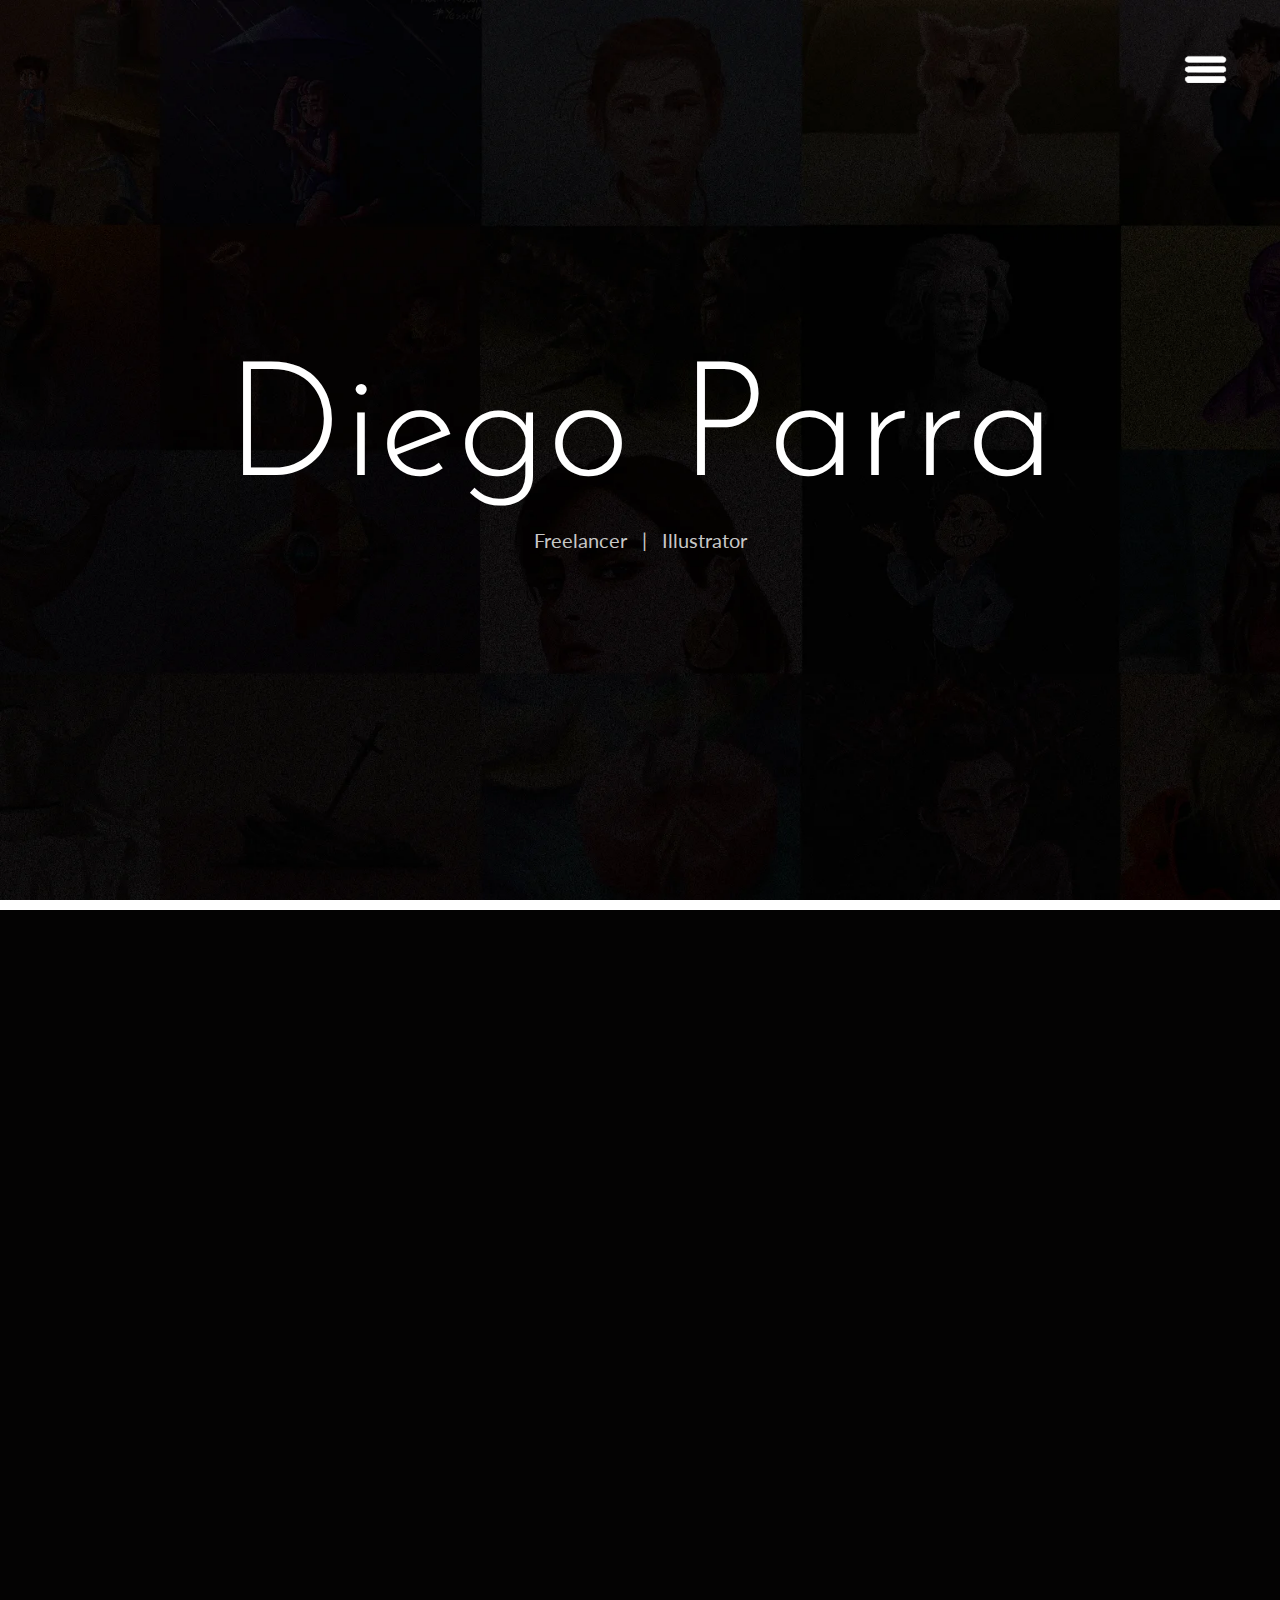
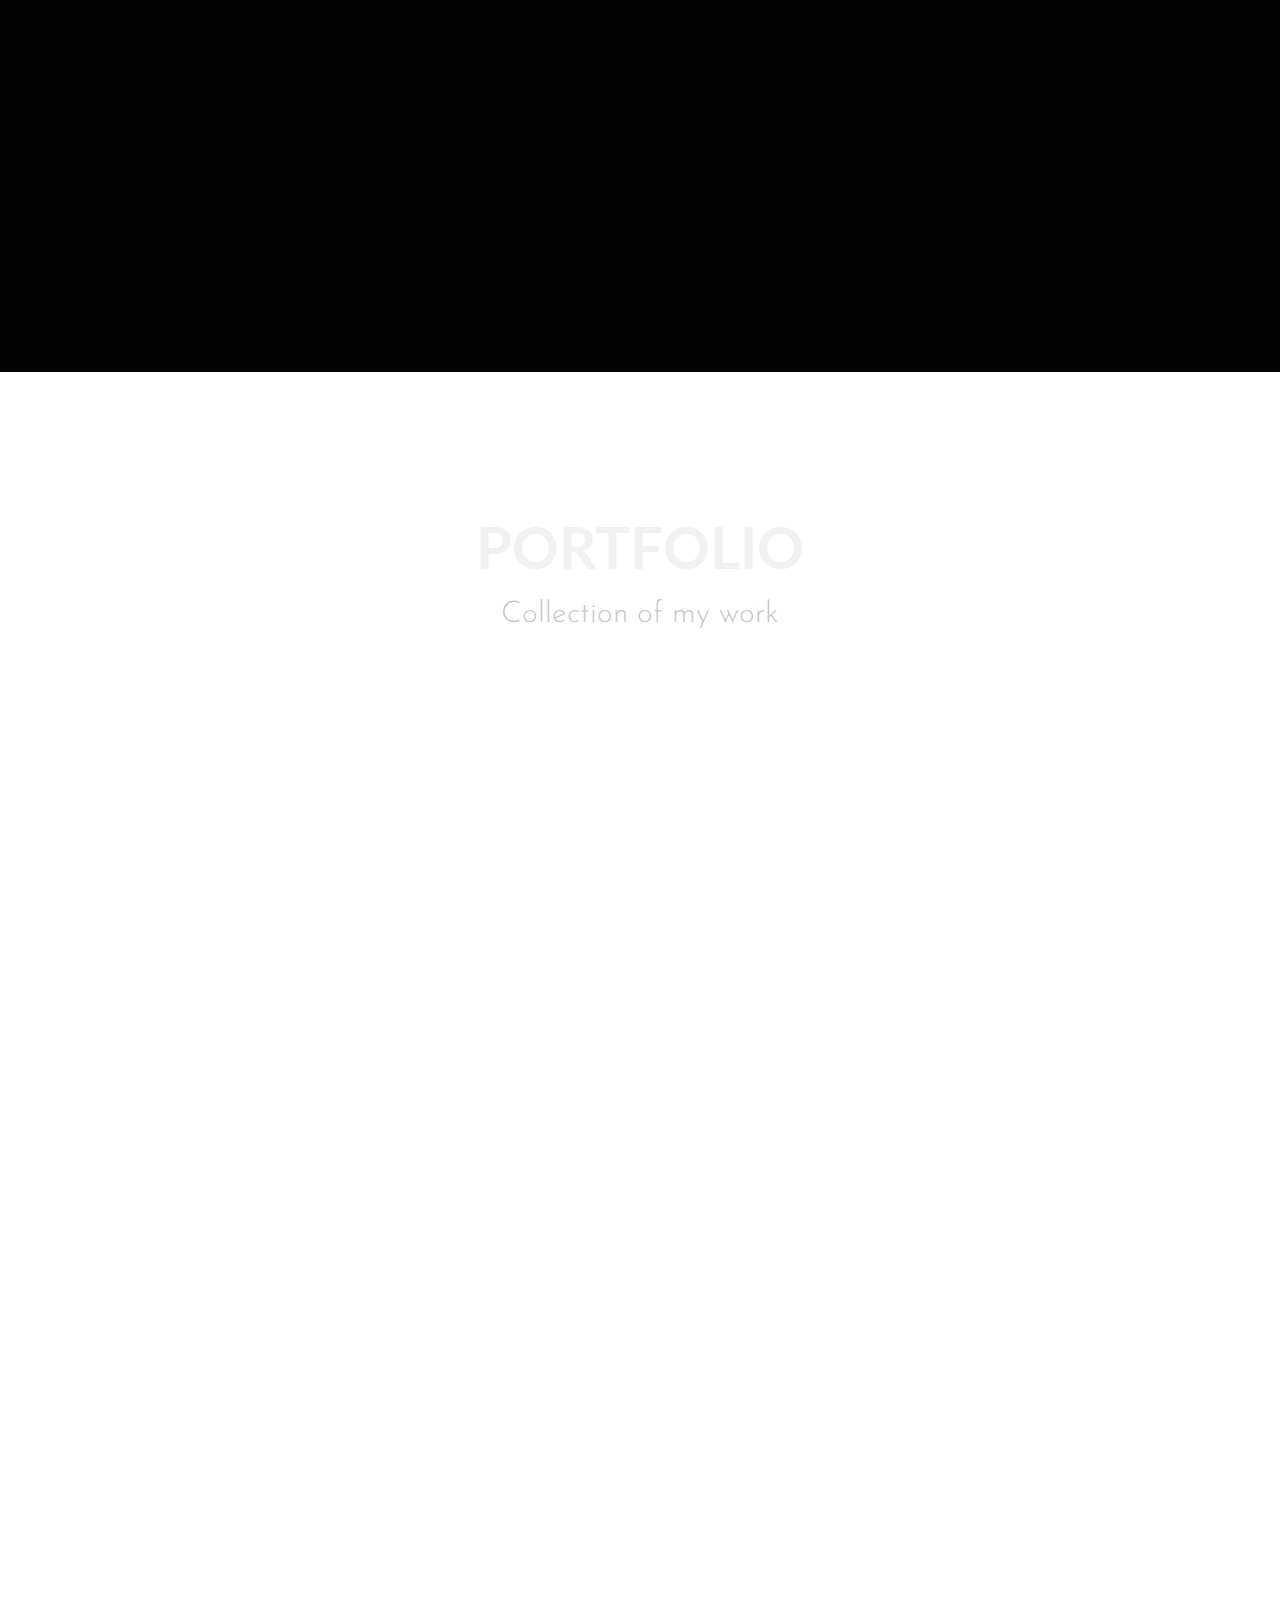
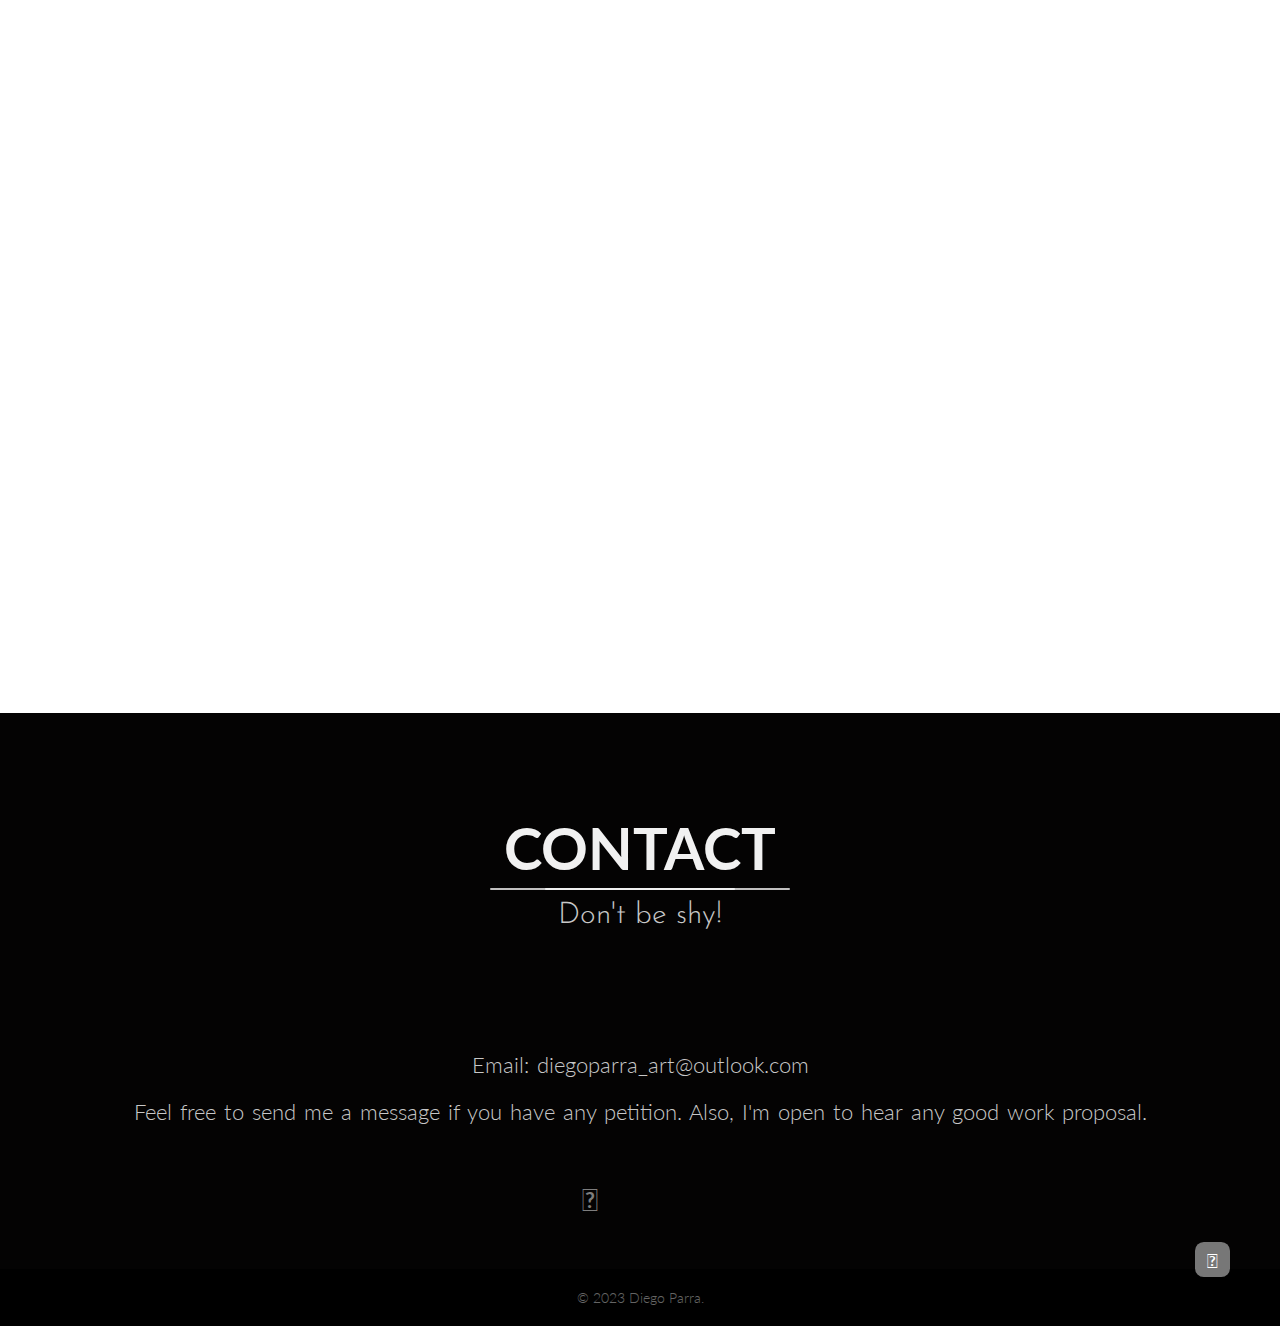
==== commit 68898a7e: "v2" ====
--- a/index.html
+++ b/index.html
@@ -54,11 +54,11 @@
             <h5>Short Summary...</h5>
           </div>
           <p>
-            Hey there! I am a 24 year old Mexico-based 2D illustrator.
+            Hey there! I am a 25 year old Mexico-based 2D illustrator.
           </p>
           <br>
           <p> 
-            I have worked on freelance field for the past 3 years. I focus on the development of your product, from start to finish we go along the way to get the best result on your project. 
+            I've worked on freelance field for the past 3 years. I focus on the development of your product, from start to finish we go along the way to get the best result on your project. 
           </p>
           <br>
           <p>
@@ -69,19 +69,14 @@
 
           <div class="redes_sociales">
             <ul class="nav-list">
-              <li>
+                <li>
                   <a href="https://www.instagram.com/diegoparrart/" target="_blank" class="icon-link">
                     <i class="fab fa-instagram"></i>
                   </a>
                 </li>
                 <li>
-                  <a href="https://www.artstation.com/diegoparra_art" target="_blank" class="icon-link">
+                  <a href="https://www.artstation.com/diegoparrart" target="_blank" class="icon-link">
                     <i class="fab fa-artstation"></i>
-                  </a>
-                </li>
-                <li>
-                  <a href="https://www.linkedin.com/in/diego-parra-linares/" target="_blank" class="icon-link">
-                    <i class="fab fa-linkedin"></i>
                   </a>
                 </li>
             </ul>
@@ -100,16 +95,16 @@
           <h5>Collection of my work<h5>
         </div>
 
-        <!-- Bloque "Splash arts" -->
+        <!-- Bloque "Illustration" -->
 
         <div class="portafolio-item" id="splashart">
           <div class="portafolio_descrip margin-right" data-aos="fade-right" data-aos-delay="280">
             <h6>Complex Work</h6>
-            <h1>Splash Art<h1>
+            <h1>Illustration<h1>
               <p>
                 Detailed illustrations made for different clients to showcase an imaginary scenario where the characters develop.
               </p>
-              <a href="splashart.html" class="cta">VIEW MORE...</a>
+              <a href="illustration.html" class="cta">VIEW MORE...</a>
           </div>
           <div class="portafolio-img" data-aos="fade-left" data-aos-delay="300">
             <div id="zoom-in">
@@ -118,7 +113,7 @@
           </div>
         </div>
 
-        <!-- Bloque "Character design" -->
+        <!-- Bloque "Card Illustration" -->
 
         <div class="portafolio-item" id="characterdesign">
           <div class="portafolio-img margin-right" data-aos="fade-right" data-aos-delay="300">
@@ -128,9 +123,9 @@
           </div>
           <div class="portafolio_descrip" data-aos="fade-left" data-aos-delay="300">
             <h6>Bunch of souls</h6>
-            <h1>Character Design<h1>
-              <p>Original characters who were made over the past time. Different drawing styles and techniques were used to create them.</p>
-              <a href="characterdesign.html" class="cta">VIEW MORE...</a>
+            <h1>Card Illustration<h1>
+              <p>Work focused on card games who were made over the past time. Different drawing styles were used to create them.</p>
+              <a href="cardilustration.html" class="cta">VIEW MORE...</a>
           </div>
         </div>
 
@@ -152,49 +147,15 @@
           </div>
         </div>
 
-          <!-- Bloque "Visual Development" -->
-
-        <div class="portafolio-item" id="visualdevelopment">
-          <div class="portafolio-img margin-right" data-aos="fade-right" data-aos-delay="300">
-            <div id="zoom-in">
-              <img src="images/portafolio_imagen2.webp" alt="">
-            </div>
-          </div>
-          <div class="portafolio_descrip" data-aos="fade-left" data-aos-delay="300">
-            <h6>One image, short story</h6>
-            <h1>Visual Development<h1>
-              <p>Pieces that convey a little instant from an imaginary world... visual work that tells a story.</p>
-              <a href="visualdevelopment.html" class="cta">VIEW MORE...</a>
-          </div>
-        </div>
-
-        <!-- Bloque "Prop Design" -->
-
-        <div class="portafolio-item" id="propdesign">
-          <div class="portafolio_descrip margin-right" data-aos="fade-right" data-aos-delay="280">
-            <h6>Special items</h6>
-            <h1>Prop Design<h1>
-              <p>
-                Some of my work in prop field. Different styles for different stories.
-              </p>
-              <a href="propdesign.html" class="cta">VIEW MORE...</a>
-          </div>
-          <div class="portafolio-img" data-aos="fade-left" data-aos-delay="300">
-            <div id="zoom-in">
-              <img src="images/portafolio_imagen4.webp" alt="">
-            </div>
-          </div>
-        </div>
-
         <!-- Bloque "Art Studies" -->
 
         <div class="portafolio-item" id="artstudies">
-          <div class="portafolio-img margin-right" data-aos="fade-right" data-aos-delay="300">
+          <div class="portafolio-img margin-right" data-aos="fade-left" data-aos-delay="300">
             <div id="zoom-in">
               <img src="images/portafolio_imagen5.webp" alt="">
             </div>
           </div>
-          <div class="portafolio_descrip" data-aos="fade-left" data-aos-delay="300">
+          <div class="portafolio_descrip" data-aos="fade-right" data-aos-delay="280">
             <h6>Learning is key</h6>
             <h1>Art Studies<h1>
               <p>
@@ -216,10 +177,10 @@
           <h1>Contact</h1>
           <h5>Don't be shy!<h5>
         </div>
-        <p>
-          Feel free to send me a message if you have any petition. Also, I'm open to hear any good work proposal.</p>
-
-        <div class="boton">
+        <p class="pemail">Email: diegoparra_art@outlook.com</p>
+        <p>Feel free to send me a message if you have any petition. Also, I'm open to hear any good work proposal.</p><br>
+
+         <!--<div class="boton">
           <button id="modalBtn" class="button">Let's do it!</button>
 
                 		<div id="modal" class="modal">
@@ -252,7 +213,7 @@
   												</div>
                   			</div>
                 			</div>
-      </div>
+      </div>-->
       <div class="redes_sociales">
                   <ul class="nav-list">
                       <li>
@@ -261,13 +222,8 @@
                         </a>
                       </li>
                       <li>
-                        <a href="https://www.artstation.com/diegoparra_art" target="_blank" class="icon-link">
+                        <a href="https://www.artstation.com/diegoparrart" target="_blank" class="icon-link">
                           <i class="fab fa-artstation"></i>
-                        </a>
-                      </li>
-                      <li>
-                        <a href="https://www.linkedin.com/in/diego-parra-linares/" target="_blank" class="icon-link">
-                          <i class="fab fa-linkedin"></i>
                         </a>
                       </li>
                   </ul>
@@ -283,7 +239,7 @@
       <div class="btn_up" id="btn_up">
         <i class="fas fa-chevron-up"></i>
       </div>
-      <p>&copy; 2022 Diego Parra.<p>
+      <p>&copy; 2023 Diego Parra.<p>
   </footer>
 
   <!-- Termina Footer -->
--- a/css/style.css
+++ b/css/style.css
@@ -742,16 +742,12 @@
   grid-template-rows: auto;
   grid-gap: 1.5rem;
   grid-template-areas:
-      'img-1 img-2 img-3 img-3'
-      'img-1 img-4 img-4 img-5'
-      'img-6 img-7 img-9 img-5'
-      'img-6 img-7 img-10 img-10'
-      'img-8 img-8 img-11 img-12'
-      'img-13 img-14 img-15 img-15'
-      'img-13 img-16 img-16 img-17'
-      'img-18 img-19 img-20 img-17'
-      'img-18 img-19 img-21 img-21'
-      'img-22 img-22 img-23 img-24';
+      'img-1 img-2 img-3 img-4'
+      'img-1 img-2 img-3 img-4'
+      'img-5 img-6 img-7 img-8'
+      'img-5 img-6 img-7 img-8'
+      'img-9 img-10 img-11 img-12'
+      'img-9 img-10 img-11 img-12';
 }
 
 .image-gallery a{
@@ -803,16 +799,19 @@
 
 .img-2{
   grid-area: img-2;
+  min-height: 51.5rem;
   background-image: url("../images/char/img_char2.webp");
 }
 
 .img-3{
   grid-area: img-3;
+  min-height: 51.5rem;
   background-image: url("../images/char/img_char3.webp");
 }
 
 .img-4{
   grid-area: img-4;
+  min-height: 51.5rem;
   background-image: url("../images/char/img_char4.webp");
 }
 
@@ -836,92 +835,35 @@
 
 .img-8{
   grid-area: img-8;
+  min-height: 51.5rem;
   background-image: url("../images/char/img_char8.webp");
 }
 
 .img-9{
   grid-area: img-9;
+  min-height: 51.5rem;
   background-image: url("../images/char/img_char9.webp");
 }
 
 .img-10{
   grid-area: img-10;
+  min-height: 51.5rem;
   background-image: url("../images/char/img_char10.webp");
 }
 
 .img-11{
   grid-area: img-11;
+  min-height: 51.5rem;
   background-image: url("../images/char/img_char11.webp");
 }
 
 .img-12{
   grid-area: img-12;
+  min-height: 51.5rem;
   background-image: url("../images/char/img_char12.webp");
 }
 
-.img-13{
-  grid-area: img-13;
-  min-height: 51.5rem;
-  background-image: url("../images/char/img_char13.webp");
-}
-
-.img-14{
-  grid-area: img-14;
-  background-image: url("../images/char/img_char14.webp");
-}
-
-.img-15{
-  grid-area: img-15;
-  background-image: url("../images/char/img_char15.webp");
-}
-
-.img-16{
-  grid-area: img-16;
-  background-image: url("../images/char/img_char16.webp");
-}
-
-.img-17{
-  grid-area: img-17;
-  min-height: 51.5rem;
-  background-image: url("../images/char/img_char17.webp");
-}
-
-.img-18{
-  grid-area: img-18;
-  min-height: 51.5rem;
-  background-image: url("../images/char/img_char18.webp");
-}
-
-.img-19{
-  grid-area: img-19;
-  min-height: 51.5rem;
-  background-image: url("../images/char/img_char19.webp");
-}
-
-.img-20{
-  grid-area: img-20;
-  background-image: url("../images/char/img_char20.webp");
-}
-
-.img-21{
-  grid-area: img-21;
-  background-image: url("../images/char/img_char21.webp");
-}
-
-.img-22{
-  grid-area: img-22;
-  background-image: url("../images/char/img_char22.webp");
-}
-
-.img-23{
-  grid-area: img-23;
-  background-image: url("../images/char/img_char23.webp");
-}
-
-.img-24{
-  grid-area: img-24;
-  background-image: url("../images/char/img_char24.webp");
-}
+
 
 .back-btn{
   text-align: center;
@@ -1040,9 +982,8 @@
   grid-template-areas:
       'img-1-commissions img-2-commissions img-3-commissions img-3-commissions'
       'img-1-commissions img-4-commissions img-4-commissions img-5-commissions'
-      'img-6-commissions img-7-commissions img-10-commissions img-5-commissions'
-      'img-6-commissions img-7-commissions img-9-commissions img-9-commissions'
-      'img-11-commissions img-12-commissions img-8-commissions img-8-commissions';
+      'img-6-commissions img-7-commissions img-8-commissions img-5-commissions'
+      'img-6-commissions img-7-commissions img-8-commissions img-5-commissions';
 }
 
 .image-gallery-commissions a{
@@ -1115,13 +1056,11 @@
 
 .img-6-commissions{
   grid-area: img-6-commissions;
-  min-height: 51.5rem;
   background-image: url("../images/com/img_com6.webp");
 }
 
 .img-7-commissions{
   grid-area: img-7-commissions;
-  min-height: 51.5rem;
   background-image: url("../images/com/img_com7.webp");
 }
 
@@ -1130,25 +1069,6 @@
   background-image: url("../images/com/img_com8.webp");
 }
 
-.img-9-commissions{
-  grid-area: img-9-commissions;
-  background-image: url("../images/com/img_com9.webp");
-}
-
-.img-10-commissions{
-  grid-area: img-10-commissions;
-  background-image: url("../images/com/img_com10.webp");
-}
-
-.img-11-commissions{
-  grid-area: img-11-commissions;
-  background-image: url("../images/com/img_com11.webp");
-}
-
-.img-12-commissions{
-  grid-area: img-12-commissions;
-  background-image: url("../images/com/img_com12.webp");
-}
 
 .back-btn-commissions{
   text-align: center;
@@ -1181,7 +1101,7 @@
 }
 
 /*Termina Commissions*/
-/*Inicio pagina Splash Art*/
+/*Inicio pagina Illustration*/
 
 .back-text-splash a{
   cursor: pointer;
@@ -1453,6 +1373,8 @@
   background-image: url("../images/splash/img_spl25.webp");
 }
 
+
+
 .back-btn-splash{
   text-align: center;
   justify-content: center;
@@ -1483,276 +1405,7 @@
   color: #ffff;
 }
 
-/*Termina Splash Art*/
-/*Inicio pagina Visual Development*/
-
-.back-text-visdev a{
-  cursor: pointer;
-}
-
-.back-text-visdev h1:hover{
-  color: rgb(219, 219, 219);
-}
-
-.body-gallery-visdev{
-  width:100%;
-  height: 100vh;
-  display: flex;
-}
-
-.contenedor_page-visdev{
-  width: 100%;
-  max-width:120rem;
-  margin: auto;
-  padding: 0 1.5rem;
-  margin-top: 5rem;
-  padding-bottom: 2rem;
-}
-
-.text-titulo-header-visdev{
-  text-align: center;
-  justify-content: center;
-  align-items: center;
-  margin: 6rem;
-}
-
-.text-titulo-page-visdev{
-  text-align: center;
-  justify-content: center;
-  align-items: center;
-  margin: 10rem;
-  margin-top: 12rem;
-}
-
-.text-titulo-header-visdev h1{
-  font-family: 'Josefin Sans', sans-serif;
-  font-size: 12rem;
-  font-weight: 300;
-  color: white;
-  padding: 1rem;
-  user-select: none;
-}
-
-.text-titulo-header-visdev h5{
-  font-size: 1.8rem;
-  font-family: 'Lato', sans-serif;
-  font-weight: normal;
-  line-height: 3rem;
-  word-spacing: 10px;
-  user-select: none;
-}
-
-.redes_sociales_page-visdev{
-  margin-top: 4.4rem;
-}
-
-.redes_sociales_page-visdev i{
-  font-size: 3rem;
-  color: #7e7e7e;
-  padding: 3rem;
-  transition: color 650ms;
-  transition: all .2s ease-in-out;
-}
-
-.text-titulo-page-visdev h3{
-  font-size: 5.5rem;
-  font-family: 'Josefin Sans', sans-serif;
-  font-weight: 300;
-  line-height: 3rem;
-  user-select: none;
-}
-
-.image-gallery-visdev{
-  display: grid;
-  grid-template-columns: 1fr 1fr 1fr 1fr;
-  grid-template-rows: auto;
-  grid-gap: 1.5rem;
-  grid-template-areas:
-      'img-1-visdev img-2-visdev img-2-visdev img-3-visdev'
-      'img-1-visdev img-2-visdev img-2-visdev img-3-visdev'
-      'img-4-visdev img-4-visdev img-5-visdev img-5-visdev'
-      'img-4-visdev img-4-visdev img-10-visdev img-10-visdev'
-      'img-6-visdev img-6-visdev img-7-visdev img-7-visdev'
-      'img-8-visdev img-8-visdev img-7-visdev img-7-visdev'
-      'img-13-visdev img-16-visdev img-16-visdev img-17-visdev'
-      'img-13-visdev img-16-visdev img-16-visdev img-17-visdev'
-      'img-9-visdev img-12-visdev img-11-visdev img-18-visdev'
-      'img-9-visdev img-14-visdev img-15-visdev img-18-visdev';
-}
-
-.image-gallery-visdev a{
-  width: 100%;
-  height: 25rem;
-  background-position: center;
-  background-repeat: no-repeat;
-  background-size: cover;
-  position: relative;
-  display: flex;
-  align-items: center;
-  justify-content: center;
-  text-decoration: none;
-}
-
-.image-gallery-visdev a i{
-  color: rgba(255, 255, 255, 0.6);
-  font-size: 2.5rem;
-  position: relative;
-  z-index: 100;
-  padding: 1rem 3rem;
-  border: 2px solid rgba(255, 255, 255, 0.6);
-  border-radius: .3rem;
-  opacity: 0;
-  transition: opacity .5s;
-}
-
-.image-gallery-visdev a::before{
-  content: '';
-  position: absolute;
-  width: 100%;
-  height: 100%;
-  top: 0;
-  left: 0;
-  background-color: rgba(0 ,0 ,0 , .7);
-  opacity: 0;
-  transition: opacity .5s;
-}
-
-.image-gallery-visdev a:hover i, .image-gallery-visdev a:hover::before{
-  opacity: 1;
-}
-
-.img-1-visdev{
-  grid-area: img-1-visdev;
-  min-height: 51.5rem;
-  background-image: url("../images/visdev/img_visdev1.webp");
-}
-
-.img-2-visdev{
-  grid-area: img-2-visdev;
-  min-height: 51.5rem;
-  background-image: url("../images/visdev/img_visdev2.webp");
-}
-
-.img-3-visdev{
-  grid-area: img-3-visdev;
-  min-height: 51.5rem;
-  background-image: url("../images/visdev/img_visdev3.webp");
-}
-
-.img-4-visdev{
-  grid-area: img-4-visdev;
-  min-height: 51.5rem;
-  background-image: url("../images/visdev/img_visdev4.webp");
-}
-
-.img-5-visdev{
-  grid-area: img-5-visdev;
-  background-image: url("../images/visdev/img_visdev5.webp");
-}
-
-.img-6-visdev{
-  grid-area: img-6-visdev;
-  background-image: url("../images/visdev/img_visdev6.webp");
-}
-
-.img-7-visdev{
-  grid-area: img-7-visdev;
-  min-height: 51.5rem;
-  background-image: url("../images/visdev/img_visdev7.webp");
-}
-
-.img-8-visdev{
-  grid-area: img-8-visdev;
-  background-image: url("../images/visdev/img_visdev8.webp");
-}
-
-.img-9-visdev{
-  grid-area: img-9-visdev;
-  min-height: 51.5rem;
-  background-image: url("../images/visdev/img_visdev9.webp");
-}
-
-.img-10-visdev{
-  grid-area: img-10-visdev;
-  background-image: url("../images/visdev/img_visdev10.webp");
-}
-
-.img-11-visdev{
-  grid-area: img-11-visdev;
-  background-image: url("../images/visdev/img_visdev11.webp");
-}
-
-.img-12-visdev{
-  grid-area: img-12-visdev;
-  background-image: url("../images/visdev/img_visdev12.webp");
-}
-
-.img-13-visdev{
-  grid-area: img-13-visdev;
-  min-height: 51.5rem;
-  background-image: url("../images/visdev/img_visdev13.webp");
-}
-
-.img-14-visdev{
-  grid-area: img-14-visdev;
-  background-image: url("../images/visdev/img_visdev14.webp");
-}
-
-.img-15-visdev{
-  grid-area: img-15-visdev;
-  background-image: url("../images/visdev/img_visdev15.webp");
-}
-
-.img-16-visdev{
-  grid-area: img-16-visdev;
-  min-height: 51.5rem;
-  background-image: url("../images/visdev/img_visdev16.webp");
-}
-
-.img-17-visdev{
-  grid-area: img-17-visdev;
-  min-height: 51.5rem;
-  background-image: url("../images/visdev/img_visdev17.webp");
-}
-
-.img-18-visdev{
-  grid-area: img-18-visdev;
-  min-height: 51.5rem;
-  background-image: url("../images/visdev/img_visdev18.webp");
-}
-
-
-.back-btn-visdev{
-  text-align: center;
-  justify-content: center;
-  align-items: center;
-  margin: 10rem;
-}
-
-.back-btn-visdev a{
-  font-size: 2.2rem;
-  cursor: pointer;
-}
-
-.back-btn-visdev i{
-  font-size: 1.9rem;
-  margin-right: .4rem;
-}
-
-.back-btn-visdev a i{
-  transition: color 650ms;
-  transition: all .2s ease-in-out;
-}
-
-.back-btn-visdev a:hover{
-  color: #ffff;
-}
-
-.back-btn-visdev i:hover{
-  color: #ffff;
-}
-
-/*Termina Visual Development*/
+/*Termina Illustration*/
 /*Comienza PropDesign*/
 
 .back-text-prop a{
@@ -2059,16 +1712,8 @@
   grid-template-areas:
       'img-1-stud img-2-stud img-2-stud img-4-stud'
       'img-1-stud img-3-stud img-3-stud img-4-stud'
-      'img-5-stud img-6-stud img-6-stud img-8-stud'
-      'img-5-stud img-7-stud img-7-stud img-8-stud'
-      'img-9-stud img-9-stud img-10-stud img-10-stud'
-      'img-11-stud img-11-stud img-12-stud img-12-stud'
-      'img-11-stud img-11-stud img-12-stud img-12-stud'
-      'img-13-stud img-13-stud img-14-stud img-14-stud'
-      'img-13-stud img-13-stud img-14-stud img-14-stud'
-      'img-15-stud img-16-stud img-17-stud img-18-stud'
-      'img-19-stud img-19-stud img-20-stud img-20-stud'
-      'img-19-stud img-19-stud img-20-stud img-20-stud';
+      'img-5-stud img-5-stud img-6-stud img-6-stud'
+      'img-7-stud img-7-stud img-8-stud img-8-stud';
 }
 
 .image-gallery-stud a{
@@ -2136,7 +1781,6 @@
 
 .img-5-stud{
   grid-area: img-5-stud;
-  min-height: 51.5rem;
   background-image: url("../images/stud/img_stud5.webp");
 }
 
@@ -2152,75 +1796,10 @@
 
 .img-8-stud{
   grid-area: img-8-stud;
-  min-height: 51.5rem;
   background-image: url("../images/stud/img_stud8.webp");
 }
 
-.img-9-stud{
-  grid-area: img-9-stud;
-  background-image: url("../images/stud/img_stud9.webp");
-}
-
-.img-10-stud{
-  grid-area: img-10-stud;
-  background-image: url("../images/stud/img_stud10.webp");
-}
-
-.img-11-stud{
-  grid-area: img-11-stud;
-  min-height: 51.5rem;
-  background-image: url("../images/stud/img_stud11.webp");
-}
-
-.img-12-stud{
-  grid-area: img-12-stud;
-  min-height: 51.5rem;
-  background-image: url("../images/stud/img_stud12.webp");
-}
-
-.img-13-stud{
-  grid-area: img-13-stud;
-  min-height: 51.5rem;
-  background-image: url("../images/stud/img_stud13.webp");
-}
-
-.img-14-stud{
-  grid-area: img-14-stud;
-  min-height: 51.5rem;
-  background-image: url("../images/stud/img_stud14.webp");
-}
-
-.img-15-stud{
-  grid-area: img-15-stud;
-  background-image: url("../images/stud/img_stud15.webp");
-}
-
-.img-16-stud{
-  grid-area: img-16-stud;
-  background-image: url("../images/stud/img_stud16.webp");
-}
-
-.img-17-stud{
-  grid-area: img-17-stud;
-  background-image: url("../images/stud/img_stud17.webp");
-}
-
-.img-18-stud{
-  grid-area: img-18-stud;
-  background-image: url("../images/stud/img_stud18.webp");
-}
-
-.img-19-stud{
-  grid-area: img-19-stud;
-  min-height: 51.5rem;
-  background-image: url("../images/stud/img_stud19.webp");
-}
-
-.img-20-stud{
-  grid-area: img-20-stud;
-  min-height: 51.5rem;
-  background-image: url("../images/stud/img_stud20.webp");
-}
+
 
 .back-btn-stud{
   text-align: center;
